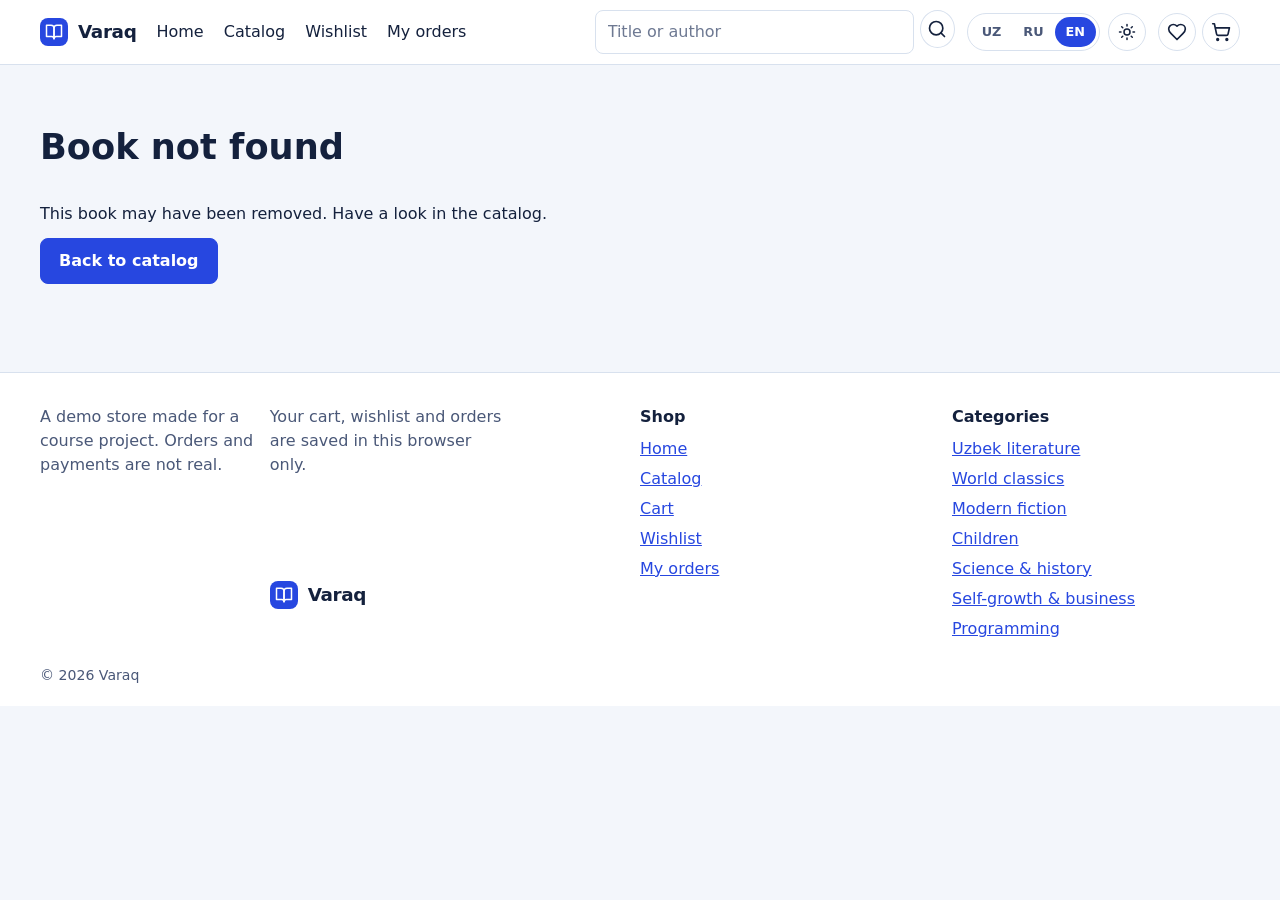
==== book.html @ 7ef41fe3 "Bookstore: 7 pages with catalog, cart, checkout, wishlist and orders (placeholder look)" ====
<!doctype html>
<html lang="en">
<head>
  <meta charset="utf-8">
  <meta name="viewport" content="width=device-width, initial-scale=1">
  <title>Varaq</title>
  <meta name="description" content="">
  <meta name="theme-color" content="#f3f6fb">
  <link rel="icon" href="favicon.svg" type="image/svg+xml">
  <!-- Apply the saved theme before the page is drawn, so it never flashes. -->
  <script>
    window.APP_NS = "bookstore";
    try {
      var savedTheme = localStorage.getItem("bookstore:theme");
      document.documentElement.setAttribute("data-theme", savedTheme || (matchMedia("(prefers-color-scheme: dark)").matches ? "dark" : "light"));
    } catch (e) {}
  </script>
  <link rel="stylesheet" href="css/base.css">
  <link rel="stylesheet" href="css/site.css">
  <script defer src="js/core.js"></script>
  <script defer src="js/lang.js"></script>
  <script defer src="js/books.js"></script>
  <script defer src="js/shop.js"></script>
  <script defer src="js/layout.js"></script>
  <script defer src="js/pages/book.js"></script>
</head>
<body data-page="book">
  <a class="skip-link" href="#main" data-i18n="skip">Skip to content</a>
  <header id="site-header" class="site-header"></header>

  <main id="main" tabindex="-1" class="container page">
    <div id="bookView"></div>
  </main>

  <footer id="site-footer" class="site-footer"></footer>
  <div id="toasts" class="toast-host"></div>
</body>
</html>
---- css/base.css ----
/* ==========================================================
   base.css — shared foundation (tokens, reset, controls,
   buttons, form fields, dialog, toast). Reused on every site.
   ========================================================== */

:root {
  --font-display: "Unbounded", "Onest", system-ui, sans-serif;
  --font-body: "Onest", system-ui, -apple-system, "Segoe UI", Roboto, sans-serif;

  --bg: #f3f6fb;
  --surface: #ffffff;
  --ink: #14213d;
  --ink-2: #4a5878;
  --line: #d8e1ee;
  --grid: #e3eaf4;
  --accent: #2747e0;
  --accent-ink: #ffffff;
  --accent-soft: #e6ebff;
  --hl: #ffe45c;
  --hl-ink: #14213d;
  --danger: #c42a41;
  --ok: #12805c;
  --warn: #9a5b00;

  --radius: 12px;
  --radius-sm: 8px;
  --shadow: 0 2px 0 var(--line);
  --ease: cubic-bezier(0.2, 0.7, 0.2, 1);
  color-scheme: light;
}

:root[data-theme="dark"] {
  --bg: #0c1226;
  --surface: #141c36;
  --ink: #e8eeff;
  --ink-2: #9aa8cc;
  --line: #27345c;
  --grid: #162040;
  --accent: #7c9bff;
  --accent-ink: #0c1226;
  --accent-soft: #1d2a55;
  --hl: #ffe45c;
  --hl-ink: #14213d;
  --danger: #ff8091;
  --ok: #4ade9f;
  --warn: #ffc266;
  color-scheme: dark;
}

*,
*::before,
*::after { box-sizing: border-box; }

html { -webkit-text-size-adjust: 100%; }

body {
  margin: 0;
  min-height: 100vh;
  font-family: var(--font-body);
  font-size: 1rem;
  line-height: 1.5;
  color: var(--ink);
  background-color: var(--bg);
  /* notebook grid */
  background-image:
    linear-gradient(var(--grid) 1px, transparent 1px),
    linear-gradient(90deg, var(--grid) 1px, transparent 1px);
  background-size: 28px 28px;
  transition: background-color 0.25s var(--ease), color 0.25s var(--ease);
}

h1, h2, h3, p { margin: 0; }
button, input, select, textarea { font: inherit; color: inherit; }
button { cursor: pointer; }
ul { margin: 0; padding: 0; list-style: none; }

:focus-visible {
  outline: 3px solid var(--accent);
  outline-offset: 2px;
  border-radius: 6px;
}

.visually-hidden {
  position: absolute !important;
  width: 1px; height: 1px;
  margin: -1px; padding: 0;
  overflow: hidden;
  clip: rect(0 0 0 0);
  white-space: nowrap;
  border: 0;
}

.container {
  width: min(100% - 40px, 760px);
  margin-inline: auto;
}

/* ---------- top bar: brand + language + theme ---------- */
.topbar {
  display: flex;
  align-items: center;
  justify-content: space-between;
  gap: 12px;
  padding-block: 18px;
}

.brand {
  font-family: var(--font-display);
  font-weight: 700;
  font-size: 1.15rem;
  letter-spacing: -0.02em;
  display: inline-flex;
  align-items: center;
  gap: 10px;
}

.brand-mark {
  width: 28px; height: 28px;
  display: grid; place-items: center;
  background: var(--accent);
  color: var(--accent-ink);
  border-radius: 8px;
}

.controls { display: flex; align-items: center; gap: 10px; }

.seg {
  display: inline-flex;
  padding: 3px;
  background: var(--surface);
  border: 1.5px solid var(--line);
  border-radius: 999px;
}

.seg button {
  border: 0;
  background: transparent;
  padding: 5px 11px;
  border-radius: 999px;
  font-size: 0.8rem;
  font-weight: 600;
  color: var(--ink-2);
  transition: background-color 0.2s var(--ease), color 0.2s var(--ease);
}

.seg button:hover { color: var(--ink); }

.seg button[aria-pressed="true"] {
  background: var(--accent);
  color: var(--accent-ink);
}

.icon-btn {
  width: 38px; height: 38px;
  display: grid; place-items: center;
  background: var(--surface);
  border: 1.5px solid var(--line);
  border-radius: 50%;
  color: var(--ink);
  transition: border-color 0.2s var(--ease), transform 0.2s var(--ease);
}
.icon-btn:hover { border-color: var(--accent); }
.icon-btn:active { transform: scale(0.94); }

/* theme icon swaps with the active theme */
.icon-btn .i-moon { display: none; }
:root[data-theme="dark"] .icon-btn .i-sun { display: none; }
:root[data-theme="dark"] .icon-btn .i-moon { display: block; }

/* ---------- buttons ---------- */
.btn {
  display: inline-flex;
  align-items: center;
  justify-content: center;
  gap: 8px;
  padding: 10px 18px;
  min-height: 44px;
  border: 1.5px solid var(--accent);
  background: var(--accent);
  color: var(--accent-ink);
  font-weight: 600;
  border-radius: var(--radius-sm);
  transition: transform 0.15s var(--ease), filter 0.2s var(--ease);
}
.btn:hover { filter: brightness(1.08); }
.btn:active { transform: translateY(1px); }

.btn-ghost {
  background: transparent;
  color: var(--ink);
  border-color: var(--line);
}
.btn-ghost:hover { border-color: var(--accent); filter: none; }

.btn-danger-ghost {
  background: transparent;
  color: var(--danger);
  border-color: var(--line);
}
.btn-danger-ghost:hover { border-color: var(--danger); filter: none; }

/* ---------- form fields ---------- */
.field { display: grid; gap: 6px; min-width: 0; }
.field > span, .field > label {
  font-size: 0.85rem;
  font-weight: 600;
  color: var(--ink-2);
}

.input, .select {
  width: 100%;
  min-height: 44px;
  padding: 9px 12px;
  background: var(--surface);
  color: var(--ink);
  border: 1.5px solid var(--line);
  border-radius: var(--radius-sm);
  transition: border-color 0.2s var(--ease), box-shadow 0.2s var(--ease);
}
.input::placeholder { color: var(--ink-2); opacity: 0.8; }
.input:hover, .select:hover { border-color: var(--ink-2); }
.input:focus-visible, .select:focus-visible {
  outline: none;
  border-color: var(--accent);
  box-shadow: 0 0 0 3px var(--accent-soft);
}
.input[aria-invalid="true"] { border-color: var(--danger); }

.field-error {
  min-height: 1.2em;
  font-size: 0.85rem;
  color: var(--danger);
  font-weight: 500;
}

/* ---------- dialog ---------- */
dialog {
  width: min(92vw, 480px);
  padding: 22px;
  color: var(--ink);
  background: var(--surface);
  border: 1.5px solid var(--line);
  border-radius: 16px;
  box-shadow: 0 24px 60px rgba(8, 14, 40, 0.35);
}
dialog::backdrop { background: rgba(8, 14, 40, 0.55); }
dialog[open] { animation: pop 0.22s var(--ease); }
@keyframes pop {
  from { opacity: 0; transform: translateY(8px) scale(0.98); }
  to { opacity: 1; transform: none; }
}

/* ---------- toast ---------- */
.toast-host {
  position: fixed;
  inset: auto 0 20px 0;
  display: grid;
  justify-items: center;
  gap: 8px;
  padding-inline: 16px;
  pointer-events: none;
  z-index: 50;
}
.toast {
  display: inline-flex;
  align-items: center;
  gap: 14px;
  padding: 10px 12px 10px 16px;
  background: var(--ink);
  color: var(--bg);
  border-radius: 10px;
  font-size: 0.92rem;
  pointer-events: auto;
  box-shadow: 0 10px 30px rgba(8, 14, 40, 0.3);
  animation: pop 0.22s var(--ease);
}
.toast button {
  background: transparent;
  border: 0;
  padding: 4px 8px;
  font-weight: 700;
  color: var(--hl);
  border-radius: 6px;
}

@media (prefers-reduced-motion: reduce) {
  *, *::before, *::after {
    animation-duration: 0.001ms !important;
    transition-duration: 0.001ms !important;
  }
}
---- css/site.css ----
/* ==========================================================
   site.css — PLACEHOLDER LAYOUT for the bookstore.
   Only structure (grids, spacing, responsive behaviour) so every page is
   usable and testable. Colours, fonts and the real look come from the
   design brief later; base.css tokens are placeholders too.
   ========================================================== */

body { background-image: none; }

.container { width: min(100% - 32px, 1200px); }
.page { padding-block: 24px 56px; }
.page h1 { font-size: clamp(1.6rem, 4vw, 2.2rem); margin-bottom: 16px; }
.hint { font-size: 0.88rem; color: var(--ink-2); }
a { color: var(--accent); }
.btn { text-decoration: none; }
.btn:disabled { opacity: 0.5; cursor: not-allowed; filter: none; }
.btn-block { width: 100%; }
.btn-small { min-height: 36px; padding: 6px 12px; font-size: 0.9rem; }
.btn-danger { background: var(--danger); border-color: var(--danger); color: #fff; }
.icon-btn:disabled { opacity: 0.45; cursor: not-allowed; }
fieldset { border: 0; margin: 0; padding: 0; min-width: 0; }
legend { font-weight: 700; padding: 0; margin-bottom: 8px; }

.skip-link {
  position: absolute; left: 12px; top: -60px; z-index: 100;
  padding: 10px 14px; background: var(--accent); color: var(--accent-ink); border-radius: 8px;
}
.skip-link:focus { top: 12px; }

/* ---------- header ---------- */
.site-header { border-bottom: 1px solid var(--line); background: var(--surface); position: sticky; top: 0; z-index: 20; }
/* Small phones: brand + cart/menu, then search; menu opens nav + language/theme.
   From 480px: language/theme move up into the first row.
   From 960px: everything in one row, no menu button. */
.header-bar {
  display: grid; grid-template-columns: auto 1fr; grid-template-areas: "brand tools" "search search" "nav nav" "prefs prefs";
  align-items: center; gap: 10px 12px; padding-block: 10px;
}
.brand { grid-area: brand; text-decoration: none; color: var(--ink); }
.header-search { grid-area: search; display: flex; gap: 6px; }
.header-search .input { min-height: 40px; }
.header-tools { grid-area: tools; display: flex; justify-content: flex-end; align-items: center; gap: 6px; }
.header-prefs { grid-area: prefs; display: none; align-items: center; gap: 8px; }
.menu-open .header-prefs { display: flex; }
@media (min-width: 480px) {
  .header-bar { grid-template-columns: auto 1fr auto; grid-template-areas: "brand prefs tools" "search search search" "nav nav nav"; }
  .header-prefs, .menu-open .header-prefs { display: flex; justify-content: flex-end; }
}
.badge-link { position: relative; text-decoration: none; }
.badge {
  position: absolute; top: -4px; right: -4px; min-width: 18px; height: 18px; padding: 0 5px;
  border-radius: 9px; background: var(--accent); color: var(--accent-ink); font-size: 0.7rem; font-weight: 700;
  display: grid; place-items: center;
}
.badge:empty { display: none; }
.badge-link[aria-current="page"] { border-color: var(--accent); }

#themeToggle .icon-moon { display: none; }
:root[data-theme="dark"] #themeToggle .icon-sun { display: none; }
:root[data-theme="dark"] #themeToggle .icon-moon { display: block; }
.menu-btn .icon-x { display: none; }
.menu-open .menu-btn .icon-menu { display: none; }
.menu-open .menu-btn .icon-x { display: block; }
.site-nav { display: none; grid-area: nav; }
.menu-open .site-nav { display: block; }
.site-nav ul { display: grid; gap: 2px; }
.site-nav a { display: block; padding: 10px 8px; text-decoration: none; color: var(--ink); border-radius: 8px; }
.site-nav a[aria-current="page"] { font-weight: 700; background: var(--accent-soft); }

@media (min-width: 960px) {
  .header-bar { grid-template-columns: auto auto 1fr auto auto; grid-template-areas: "brand nav search prefs tools"; }
  .site-nav { display: block; }
  .site-nav ul { display: flex; gap: 4px; }
  .menu-btn { display: none; }
  .header-search { max-width: 360px; justify-self: end; width: 100%; }
}

/* ---------- footer ---------- */
.site-footer { border-top: 1px solid var(--line); background: var(--surface); padding-block: 32px 20px; }
.footer-grid { display: grid; gap: 24px; }
.footer-grid h2 { font-size: 1rem; margin-bottom: 8px; }
.footer-grid ul { display: grid; gap: 6px; }
.footer-about { display: grid; gap: 8px; color: var(--ink-2); max-width: 46ch; }
.footer-copy { margin-top: 24px; color: var(--ink-2); font-size: 0.88rem; }
@media (min-width: 720px) { .footer-grid { grid-template-columns: 2fr 1fr 1fr; } }

/* ---------- covers and cards ---------- */
.cover {
  aspect-ratio: 2 / 3; display: flex; flex-direction: column; justify-content: space-between;
  padding: 12% 10%; background: var(--c1); color: var(--c2); border-radius: 6px; overflow: hidden;
  font-weight: 700; line-height: 1.15;
}
.cover-title { font-size: 1.05rem; overflow-wrap: anywhere; }
.cover-author { font-size: 0.75rem; font-weight: 500; opacity: 0.85; }
.cover-sm { width: 64px; padding: 8px; border-radius: 4px; }
.cover-sm .cover-title { font-size: 0.55rem; }
.cover-sm .cover-author { display: none; }
.cover-lg .cover-title { font-size: clamp(1.3rem, 4vw, 1.9rem); }
.cover-lg .cover-author { font-size: 0.95rem; }

.book-grid { display: grid; grid-template-columns: repeat(auto-fill, minmax(160px, 1fr)); gap: 20px 16px; }
.book-row { grid-template-columns: repeat(2, minmax(0, 1fr)); }
@media (min-width: 720px) { .book-row { grid-template-columns: repeat(4, minmax(0, 1fr)); } }
.card { display: flex; flex-direction: column; gap: 10px; height: 100%; }
.card-cover, .line-cover { display: block; text-decoration: none; }
.card-body { display: grid; gap: 4px; flex: 1; align-content: start; }
.card-title { font-size: 1rem; line-height: 1.3; }
.card-title a { color: var(--ink); text-decoration: none; }
.card-title a:hover { text-decoration: underline; }
.card-author { color: var(--ink-2); font-size: 0.9rem; }
.card-actions { display: flex; gap: 8px; }
.card-actions .btn-add { flex: 1; padding-inline: 10px; }
.btn-add.is-in-cart { background: transparent; color: var(--accent); }
.btn-wish.is-on .icon-heart { fill: currentColor; color: var(--danger); }

.rating { display: flex; align-items: center; gap: 4px; font-size: 0.88rem; }
.rating .icon-star { fill: var(--hl); color: var(--warn); }
.rating-count { color: var(--ink-2); }
.price { display: flex; flex-wrap: wrap; align-items: baseline; gap: 8px; }
.price-now { font-weight: 700; font-size: 1.05rem; }
.price-old { color: var(--ink-2); font-size: 0.9rem; }
.tags { display: flex; flex-wrap: wrap; gap: 4px; }
.tag { font-size: 0.72rem; font-weight: 700; padding: 2px 8px; border-radius: 999px; border: 1px solid var(--line); }
.tag-sale { background: var(--danger); color: #fff; border-color: transparent; }

/* ---------- home ---------- */
.hero { padding-block: 48px 32px; border-bottom: 1px solid var(--line); }
.hero-inner { display: grid; gap: 16px; justify-items: start; }
.hero h1 { font-size: clamp(2rem, 7vw, 3.4rem); line-height: 1.05; }
.hero-text { font-size: 1.1rem; color: var(--ink-2); max-width: 60ch; }
.hero-actions { display: flex; flex-wrap: wrap; gap: 10px; }
.perks { padding-block: 20px; }
.perk-list { display: grid; gap: 12px; }
.perk-list li { display: flex; gap: 10px; align-items: center; }
@media (min-width: 720px) { .perk-list { grid-template-columns: repeat(3, 1fr); } }
.section { padding-block: 28px; }
.section h2 { font-size: 1.4rem; margin-bottom: 14px; }
.section-head { display: flex; justify-content: space-between; align-items: baseline; gap: 12px; }
.cat-grid { display: grid; grid-template-columns: repeat(auto-fill, minmax(150px, 1fr)); gap: 10px; }
.cat-tile {
  display: grid; gap: 4px; padding: 16px; min-height: 92px; align-content: end;
  border: 1.5px solid var(--line); border-radius: var(--radius); text-decoration: none; color: var(--ink); background: var(--surface);
}
.cat-tile:hover { border-color: var(--accent); }
.cat-name { font-weight: 700; }
.cat-count { font-size: 0.85rem; color: var(--ink-2); }
.promo { border: 1.5px dashed var(--line); border-radius: var(--radius); padding: 24px; margin-block: 16px; }

/* ---------- catalog ---------- */
.catalog { display: grid; gap: 16px; }
.filters { display: none; }
.filters-open .filters { display: block; }
.filters-title { font-size: 1.1rem; margin-bottom: 12px; }
.filter-form { display: grid; gap: 20px; }
.check-list { display: grid; gap: 6px; }
.check { display: flex; align-items: center; gap: 8px; min-height: 32px; cursor: pointer; }
.check input { width: 18px; height: 18px; accent-color: var(--accent); margin: 0; flex: none; }
.check-count { margin-left: auto; color: var(--ink-2); font-size: 0.85rem; }
.price-range { display: grid; grid-template-columns: 1fr 1fr; gap: 10px; }
.count-pill:not(:empty) { min-width: 22px; padding: 0 6px; border-radius: 11px; background: var(--accent); color: var(--accent-ink); font-size: 0.78rem; }
.results-bar { display: flex; flex-wrap: wrap; justify-content: space-between; align-items: end; gap: 12px; margin-bottom: 16px; }
.results-count { font-weight: 600; }
.sort-field { min-width: 200px; }
.pager { display: flex; flex-wrap: wrap; justify-content: center; gap: 6px; margin-top: 28px; }
.pager-num[aria-current="page"] { background: var(--accent); color: var(--accent-ink); border-color: var(--accent); }
.empty { display: grid; gap: 12px; justify-items: start; padding: 32px 0; }
@media (min-width: 900px) {
  .catalog { grid-template-columns: 250px 1fr; align-items: start; gap: 32px; }
  .filters-toggle { display: none; }
  .filters { display: block; position: sticky; top: 90px; }
}

/* ---------- book page ---------- */
.crumbs ol { display: flex; flex-wrap: wrap; gap: 6px; list-style: none; padding: 0; margin: 0 0 20px; font-size: 0.9rem; }
.crumbs li + li::before { content: "/"; margin-right: 6px; color: var(--ink-2); }
.crumbs [aria-current] { color: var(--ink-2); }
.book-layout { display: grid; gap: 24px; }
.book-cover { max-width: min(240px, 70%); }
.book-info { display: grid; gap: 10px; align-content: start; }
.book-title { font-size: clamp(1.6rem, 5vw, 2.4rem); line-height: 1.1; margin: 0; }
.book-author { font-size: 1.1rem; color: var(--ink-2); }
.book-info .price-now { font-size: 1.5rem; }
.save { color: var(--ok); font-weight: 600; }
.stock { font-weight: 600; }
.stock.is-low { color: var(--warn); }
.stock.is-out { color: var(--danger); }
.stock.is-ok { color: var(--ok); }
.buy-box { display: flex; flex-wrap: wrap; align-items: end; gap: 12px; margin-top: 6px; }
.stepper { display: flex; align-items: center; gap: 6px; }
.qty-input { width: 64px; text-align: center; }
.in-cart-note:empty { display: none; }
.book-perks { display: grid; gap: 8px; margin-top: 8px; color: var(--ink-2); }
.book-perks li { display: flex; gap: 8px; align-items: center; }
.book-more { display: grid; gap: 24px; margin-top: 32px; }
.book-more h2 { font-size: 1.25rem; margin-bottom: 10px; }
.book-about p { max-width: 65ch; font-size: 1.05rem; }
.book-details dl, .order-facts { display: grid; gap: 8px; margin: 0; }
.book-details dl > div, .order-facts > div { display: grid; grid-template-columns: minmax(0, 8rem) minmax(0, 1fr); gap: 12px; }
.book-details dt, .order-facts dt { color: var(--ink-2); }
.book-details dd, .order-facts dd { margin: 0; }
@media (min-width: 720px) {
  .book-layout { grid-template-columns: 300px 1fr; gap: 40px; }
  .book-cover { max-width: 300px; }
  .book-more { grid-template-columns: 2fr 1fr; }
}

/* ---------- cart and checkout ---------- */
.notice { padding: 12px 14px; border: 1.5px solid var(--warn); border-radius: var(--radius-sm); margin-bottom: 16px; }
.notice-ok { border-color: var(--ok); }
.cart-layout, .checkout-layout { display: grid; grid-template-columns: minmax(0, 1fr); gap: 28px; }
.promo-row .input { min-width: 0; }
.items-title { font-size: 1.1rem; margin-bottom: 12px; }
.cart-lines { display: grid; gap: 0; border-top: 1px solid var(--line); }
.cart-line {
  display: grid; grid-template-columns: 64px 1fr auto; grid-template-areas: "cover info remove" "cover stepper total";
  gap: 8px 14px; padding-block: 16px; border-bottom: 1px solid var(--line); align-items: center;
}
.line-cover { grid-area: cover; align-self: start; }
.line-info { grid-area: info; display: grid; gap: 2px; }
.line-title { font-size: 1rem; }
.line-title a { color: var(--ink); text-decoration: none; }
.line-author, .line-each { font-size: 0.88rem; color: var(--ink-2); }
.cart-line .stepper { grid-area: stepper; }
.line-total { grid-area: total; font-weight: 700; text-align: right; }
.line-remove { grid-area: remove; justify-self: end; }
/* Narrow phones: the stepper goes under the cover so the total fits. */
@media (max-width: 560px) {
  .cart-line { grid-template-areas: "cover info remove" "stepper stepper total"; }
}
.back-link { display: inline-block; margin-top: 16px; }
.summary { display: grid; gap: 14px; align-content: start; padding: 20px; border: 1.5px solid var(--line); border-radius: var(--radius); background: var(--surface); }
.summary h2 { font-size: 1.2rem; }
.free-bar progress { width: 100%; height: 8px; accent-color: var(--accent); }
.free-yes { display: flex; gap: 6px; align-items: center; color: var(--ok); font-weight: 600; }
.promo-form { display: grid; gap: 6px; }
.promo-form label { font-weight: 600; font-size: 0.9rem; }
.promo-row { display: flex; gap: 8px; }
.field-msg.is-error { color: var(--danger); }
.field-msg.is-ok { color: var(--ok); }
.applied-promo:empty { display: none; }
.applied-inner { display: grid; gap: 6px; justify-items: start; }
.warn { color: var(--warn); }
.totals { display: grid; gap: 8px; margin: 0; }
.totals > div { display: flex; justify-content: space-between; gap: 12px; }
.totals dd { margin: 0; font-weight: 600; }
.totals .is-total { padding-top: 10px; border-top: 1px solid var(--line); font-size: 1.15rem; font-weight: 700; }
.mini-lines { display: grid; gap: 8px; }
.mini-lines li { display: grid; grid-template-columns: minmax(0, 1fr) auto auto; gap: 10px; font-size: 0.92rem; }
.book-details dd, .order-facts dd, .mini-title { overflow-wrap: anywhere; }
.mini-qty { color: var(--ink-2); }
.mini-total { text-align: right; min-width: 7ch; }
@media (min-width: 900px) {
  .cart-layout, .checkout-layout { grid-template-columns: minmax(0, 1fr) 360px; align-items: start; gap: 40px; }
  .summary { position: sticky; top: 90px; }
}

.co-form { display: grid; gap: 28px; }
.co-section { display: grid; gap: 14px; }
.co-section > legend { font-size: 1.2rem; }
.radio-group { display: grid; gap: 8px; }
.radio-card {
  display: grid; grid-template-columns: auto 1fr auto; gap: 12px; align-items: center;
  padding: 12px 14px; border: 1.5px solid var(--line); border-radius: var(--radius-sm); cursor: pointer;
}
.radio-card:has(input:checked) { border-color: var(--accent); background: var(--accent-soft); }
.radio-card:has(input:disabled) { opacity: 0.55; cursor: not-allowed; }
.radio-card input { width: 18px; height: 18px; accent-color: var(--accent); margin: 0; }
.rc-main { display: grid; gap: 2px; }
.rc-name { font-weight: 600; }
.rc-price { font-weight: 700; white-space: nowrap; }
textarea.input { resize: vertical; }
.error-summary { padding: 14px 16px; border: 2px solid var(--danger); border-radius: var(--radius-sm); }
.error-summary p { font-weight: 700; margin-bottom: 6px; }
.error-summary ul { list-style: disc; padding-left: 20px; display: grid; gap: 4px; }
.done { display: grid; gap: 14px; justify-items: start; padding-block: 24px; }
.done h2 { font-size: 1.6rem; }

/* ---------- wishlist and orders ---------- */
.page-head { display: flex; flex-wrap: wrap; align-items: baseline; gap: 4px 16px; }
.page-sub { color: var(--ink-2); }
.page-actions { margin-bottom: 20px; }
.orders { display: grid; grid-template-columns: minmax(0, 1fr); gap: 16px; margin-bottom: 20px; }
.order { display: grid; gap: 14px; padding: 18px; border: 1.5px solid var(--line); border-radius: var(--radius); background: var(--surface); }
.order.is-new { border-color: var(--ok); }
.order-head { display: flex; flex-wrap: wrap; align-items: baseline; gap: 4px 14px; }
.order-head h2 { font-size: 1.15rem; }
.order-date { color: var(--ink-2); font-size: 0.9rem; }
.status { margin-left: auto; font-weight: 700; font-size: 0.85rem; padding: 2px 10px; border-radius: 999px; border: 1.5px solid currentColor; }
.status-processing { color: var(--warn); }
.status-shipping { color: var(--accent); }
.status-delivered { color: var(--ok); }
.status-cancelled { color: var(--ink-2); }
.order-actions { display: flex; flex-wrap: wrap; gap: 8px; }
.dialog-actions { display: flex; justify-content: flex-end; gap: 8px; margin-top: 18px; }
dialog h2 { font-size: 1.2rem; margin-bottom: 8px; }

/* Hidden must win over display rules above. */
[hidden] { display: none !important; }
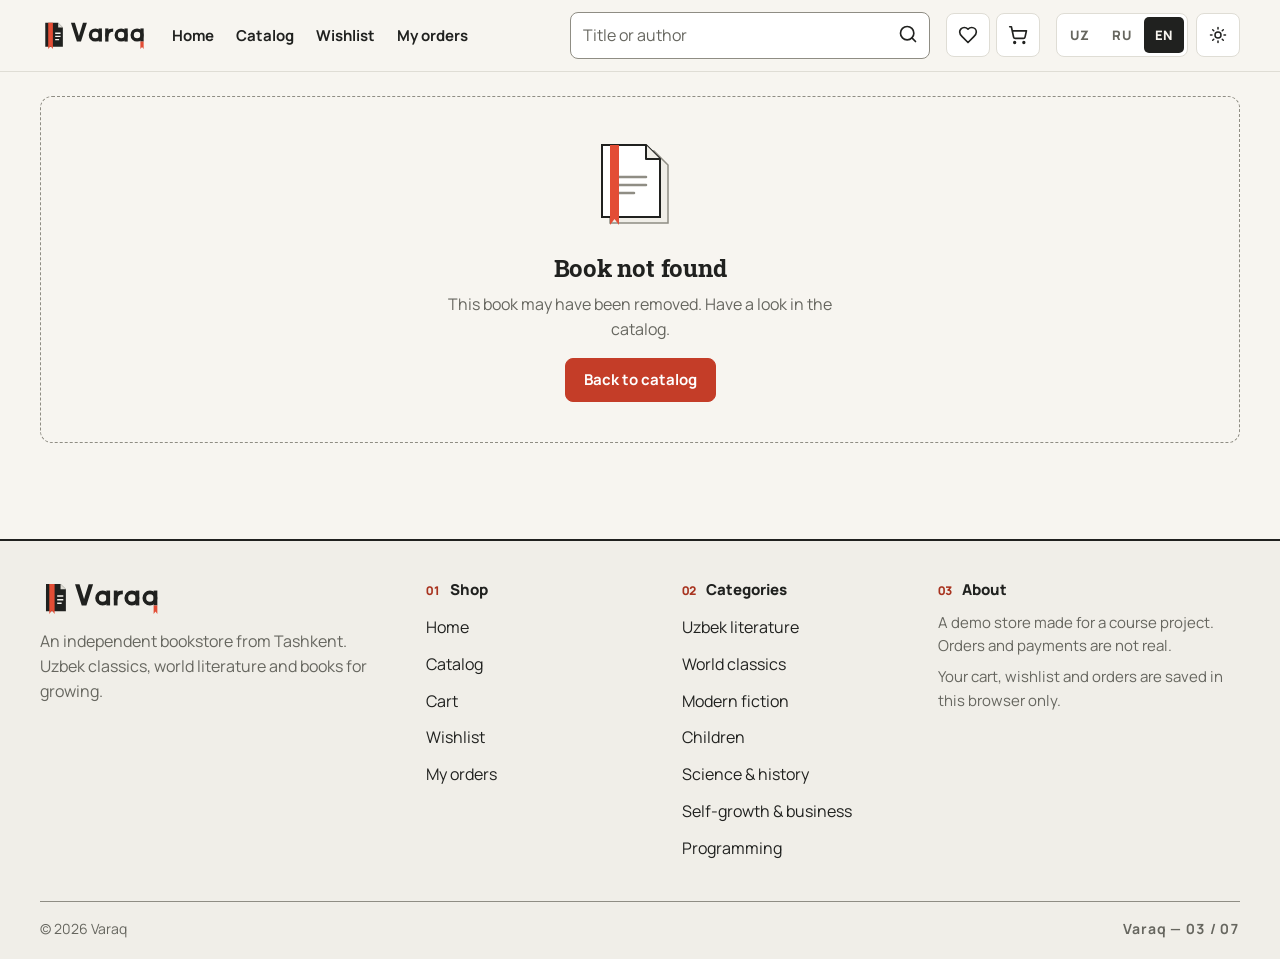
==== commit 44006e27: "Varaq redesign: brand logo, real covers, new palette and type, editorial layout on all 7 pages" ====
--- a/book.html
+++ b/book.html
@@ -5,8 +5,11 @@
   <meta name="viewport" content="width=device-width, initial-scale=1">
   <title>Varaq</title>
   <meta name="description" content="">
-  <meta name="theme-color" content="#f3f6fb">
-  <link rel="icon" href="favicon.svg" type="image/svg+xml">
+  <meta name="theme-color" content="#f7f5f0">
+  <link rel="icon" href="assets/brand/varaq-favicon.svg" type="image/svg+xml">
+  <link rel="preconnect" href="https://fonts.googleapis.com">
+  <link rel="preconnect" href="https://fonts.gstatic.com" crossorigin>
+  <link rel="stylesheet" href="https://fonts.googleapis.com/css2?family=Manrope:wght@400;500;600;700;800&family=Roboto+Slab:wght@500;600;700&display=swap">
   <!-- Apply the saved theme before the page is drawn, so it never flashes. -->
   <script>
     window.APP_NS = "bookstore";
--- a/css/base.css
+++ b/css/base.css
@@ -1,291 +1,260 @@
 /* ==========================================================
-   base.css — shared foundation (tokens, reset, controls,
-   buttons, form fields, dialog, toast). Reused on every site.
+   Varaq design system: tokens, reset, type, buttons, form
+   fields, dialog, toast. Layout and page parts are in site.css.
+
+   Colours follow the design brief. Values that failed WCAG AA
+   (4.5:1 for text, 3:1 for icons/borders of controls) were
+   adjusted; the brief's value is noted next to each change.
    ========================================================== */
 
+:root,
+:root[data-theme="light"] {
+  color-scheme: light;
+  --bg: #f7f5f0;
+  --surface: #ffffff;
+  --raised: #f0eee8;
+  --ink: #20211f;
+  --ink-2: #66665f;          /* brief #74746E (4.3:1 on paper, failed) */
+  --line: #dfddd5;           /* decorative rules and card borders */
+  --line-strong: #8f8d84;    /* borders of inputs and controls (3:1) */
+  --brand: #e34d35;          /* the vermilion itself: logo, shapes, large type */
+  --accent: #c43d28;         /* brief #E34D35: white text on it was 3.9:1 */
+  --accent-hover: #a8331f;   /* brief #C93D29 */
+  --accent-text: #a8331f;    /* vermilion for small text and links */
+  --on-accent: #ffffff;
+  --accent-soft: #f1ded6;
+  --highlight: #d9e4d5;
+  --danger: #b33636;         /* brief #C33E3E (4.4:1 on raised) */
+  --danger-soft: #f6e1df;
+  --ok: #2f6646;             /* brief #397452 (4.2:1 on sage) */
+  --warn: #8a581c;           /* brief #A76B27 (4.0:1) */
+  --rating: #a2730f;         /* brief #C18A24 (2.8:1 for the star icon) */
+  --sale: #c43d28;           /* brief #D94A36 (white text 4.2:1) */
+  --info: #46607c;           /* brief #536D8A (4.1:1 on blue) */
+  --sage: #d9e4d5;
+  --sand: #e8ddbf;
+  --blue: #d9e1eb;
+
+  --toast-bg: #20211f;
+  --toast-ink: #f3f0e9;
+  --toast-action: #ff8974;
+  --backdrop: rgba(32, 33, 31, 0.45);
+  --shadow-pop: 0 1px 2px rgba(32, 33, 31, 0.06), 0 12px 32px -8px rgba(32, 33, 31, 0.22);
+  --cover-shadow: drop-shadow(0 1px 1px rgba(32, 33, 31, 0.18)) drop-shadow(0 8px 12px rgba(32, 33, 31, 0.16));
+}
+
+:root[data-theme="dark"] {
+  color-scheme: dark;
+  --bg: #171918;
+  --surface: #222623;
+  --raised: #2b302c;
+  --ink: #f3f0e9;
+  --ink-2: #a5a79f;
+  --line: #3a403b;
+  --line-strong: #6f756f;
+  --brand: #ff7057;
+  --accent: #ff7057;
+  --accent-hover: #ff8974;
+  --accent-text: #ff7057;
+  --on-accent: #241a17;
+  --accent-soft: #422b27;    /* brief #49302C (accent text on it was 4.4:1) */
+  --highlight: #35483c;
+  --danger: #f07878;
+  --danger-soft: #3d2526;
+  --ok: #83be91;
+  --warn: #e2b56d;
+  --rating: #e4b956;
+  --sale: #ff7057;
+  --info: #91a9c6;
+  --sage: #35483c;
+  --sand: #4a4030;
+  --blue: #303c4a;
+
+  --toast-bg: #f3f0e9;
+  --toast-ink: #20211f;
+  --toast-action: #a8331f;
+  --backdrop: rgba(0, 0, 0, 0.6);
+  --shadow-pop: 0 1px 2px rgba(0, 0, 0, 0.3), 0 14px 36px -8px rgba(0, 0, 0, 0.6);
+  --cover-shadow: drop-shadow(0 1px 1px rgba(0, 0, 0, 0.5)) drop-shadow(0 10px 14px rgba(0, 0, 0, 0.45));
+}
+
 :root {
-  --font-display: "Unbounded", "Onest", system-ui, sans-serif;
-  --font-body: "Onest", system-ui, -apple-system, "Segoe UI", Roboto, sans-serif;
-
-  --bg: #f3f6fb;
-  --surface: #ffffff;
-  --ink: #14213d;
-  --ink-2: #4a5878;
-  --line: #d8e1ee;
-  --grid: #e3eaf4;
-  --accent: #2747e0;
-  --accent-ink: #ffffff;
-  --accent-soft: #e6ebff;
-  --hl: #ffe45c;
-  --hl-ink: #14213d;
-  --danger: #c42a41;
-  --ok: #12805c;
-  --warn: #9a5b00;
-
-  --radius: 12px;
-  --radius-sm: 8px;
-  --shadow: 0 2px 0 var(--line);
+  --font-display: "Roboto Slab", Georgia, serif;
+  --font-body: "Manrope", system-ui, -apple-system, "Segoe UI", Roboto, sans-serif;
+  --r-panel: 12px;
+  --r-card: 8px;
+  --r-ctl: 8px;
+  --r-dialog: 14px;
+  --r-tag: 4px;
+  --gutter: 16px;
   --ease: cubic-bezier(0.2, 0.7, 0.2, 1);
-  color-scheme: light;
-}
-
-:root[data-theme="dark"] {
-  --bg: #0c1226;
-  --surface: #141c36;
-  --ink: #e8eeff;
-  --ink-2: #9aa8cc;
-  --line: #27345c;
-  --grid: #162040;
-  --accent: #7c9bff;
-  --accent-ink: #0c1226;
-  --accent-soft: #1d2a55;
-  --hl: #ffe45c;
-  --hl-ink: #14213d;
-  --danger: #ff8091;
-  --ok: #4ade9f;
-  --warn: #ffc266;
-  color-scheme: dark;
-}
-
-*,
-*::before,
-*::after { box-sizing: border-box; }
-
-html { -webkit-text-size-adjust: 100%; }
-
+  --header-h: 64px;
+}
+@media (min-width: 600px) { :root { --gutter: 24px; } }
+@media (min-width: 1024px) { :root { --gutter: 40px; } }
+
+/* ---------- reset ---------- */
+*, *::before, *::after { box-sizing: border-box; }
+html { -webkit-text-size-adjust: 100%; scroll-padding-top: 140px; }
 body {
   margin: 0;
   min-height: 100vh;
   font-family: var(--font-body);
   font-size: 1rem;
-  line-height: 1.5;
+  line-height: 1.55;
   color: var(--ink);
-  background-color: var(--bg);
-  /* notebook grid */
-  background-image:
-    linear-gradient(var(--grid) 1px, transparent 1px),
-    linear-gradient(90deg, var(--grid) 1px, transparent 1px);
-  background-size: 28px 28px;
-  transition: background-color 0.25s var(--ease), color 0.25s var(--ease);
-}
-
-h1, h2, h3, p { margin: 0; }
+  background: var(--bg);
+  -webkit-font-smoothing: antialiased;
+}
+h1, h2, h3, p, dl, dd, figure { margin: 0; }
+h1, h2, h3 { line-height: 1.2; overflow-wrap: break-word; }
 button, input, select, textarea { font: inherit; color: inherit; }
 button { cursor: pointer; }
-ul { margin: 0; padding: 0; list-style: none; }
-
-:focus-visible {
-  outline: 3px solid var(--accent);
-  outline-offset: 2px;
-  border-radius: 6px;
-}
+ul, ol { margin: 0; padding: 0; list-style: none; }
+img { display: block; max-width: 100%; }
+a { color: var(--accent-text); text-underline-offset: 3px; }
+a:hover { color: var(--accent-hover); }
+fieldset { border: 0; margin: 0; padding: 0; min-width: 0; }
+legend { padding: 0; }
+[hidden] { display: none !important; }
+
+:focus-visible { outline: 3px solid var(--accent); outline-offset: 2px; border-radius: 4px; }
 
 .visually-hidden {
-  position: absolute !important;
-  width: 1px; height: 1px;
-  margin: -1px; padding: 0;
-  overflow: hidden;
-  clip: rect(0 0 0 0);
-  white-space: nowrap;
-  border: 0;
-}
-
-.container {
-  width: min(100% - 40px, 760px);
-  margin-inline: auto;
-}
-
-/* ---------- top bar: brand + language + theme ---------- */
-.topbar {
-  display: flex;
-  align-items: center;
-  justify-content: space-between;
-  gap: 12px;
-  padding-block: 18px;
-}
-
-.brand {
-  font-family: var(--font-display);
-  font-weight: 700;
-  font-size: 1.15rem;
-  letter-spacing: -0.02em;
-  display: inline-flex;
-  align-items: center;
-  gap: 10px;
-}
-
-.brand-mark {
-  width: 28px; height: 28px;
-  display: grid; place-items: center;
-  background: var(--accent);
-  color: var(--accent-ink);
-  border-radius: 8px;
-}
-
-.controls { display: flex; align-items: center; gap: 10px; }
-
-.seg {
-  display: inline-flex;
-  padding: 3px;
-  background: var(--surface);
-  border: 1.5px solid var(--line);
-  border-radius: 999px;
-}
-
-.seg button {
-  border: 0;
-  background: transparent;
-  padding: 5px 11px;
-  border-radius: 999px;
-  font-size: 0.8rem;
-  font-weight: 600;
-  color: var(--ink-2);
-  transition: background-color 0.2s var(--ease), color 0.2s var(--ease);
-}
-
-.seg button:hover { color: var(--ink); }
-
-.seg button[aria-pressed="true"] {
-  background: var(--accent);
-  color: var(--accent-ink);
-}
-
-.icon-btn {
-  width: 38px; height: 38px;
-  display: grid; place-items: center;
-  background: var(--surface);
-  border: 1.5px solid var(--line);
-  border-radius: 50%;
-  color: var(--ink);
-  transition: border-color 0.2s var(--ease), transform 0.2s var(--ease);
-}
-.icon-btn:hover { border-color: var(--accent); }
-.icon-btn:active { transform: scale(0.94); }
-
-/* theme icon swaps with the active theme */
-.icon-btn .i-moon { display: none; }
-:root[data-theme="dark"] .icon-btn .i-sun { display: none; }
-:root[data-theme="dark"] .icon-btn .i-moon { display: block; }
+  position: absolute !important; width: 1px; height: 1px; margin: -1px; padding: 0;
+  overflow: hidden; clip: rect(0 0 0 0); white-space: nowrap; border: 0;
+}
+.num, .price, .badge, .count-pill, .check-count, .qty-input, .tabular { font-variant-numeric: tabular-nums; }
+
+/* ---------- type ---------- */
+.display { font-family: var(--font-display); font-weight: 700; letter-spacing: -0.01em; }
+.eyebrow {
+  font-size: 0.75rem; font-weight: 800; letter-spacing: 0.14em; text-transform: uppercase; color: var(--accent-text);
+}
+/* "02 / 07": the page number, Varaq's signature detail (varaq = a page) */
+.folio {
+  display: inline-flex; align-items: center; gap: 8px;
+  font-size: 0.75rem; font-weight: 700; letter-spacing: 0.08em; color: var(--ink-2);
+  font-variant-numeric: tabular-nums;
+}
+.folio::before { content: ""; width: 18px; height: 2px; background: var(--brand); }
+.hint { font-size: 0.875rem; color: var(--ink-2); }
 
 /* ---------- buttons ---------- */
 .btn {
-  display: inline-flex;
-  align-items: center;
-  justify-content: center;
-  gap: 8px;
-  padding: 10px 18px;
-  min-height: 44px;
-  border: 1.5px solid var(--accent);
-  background: var(--accent);
-  color: var(--accent-ink);
-  font-weight: 600;
-  border-radius: var(--radius-sm);
-  transition: transform 0.15s var(--ease), filter 0.2s var(--ease);
-}
-.btn:hover { filter: brightness(1.08); }
+  display: inline-flex; align-items: center; justify-content: center; gap: 8px;
+  min-height: 44px; padding: 10px 18px;
+  border: 1.5px solid var(--accent); border-radius: var(--r-ctl);
+  background: var(--accent); color: var(--on-accent);
+  font-weight: 700; font-size: 0.9375rem; line-height: 1.2; text-decoration: none; text-align: center;
+  transition: background-color 0.18s var(--ease), border-color 0.18s var(--ease), color 0.18s var(--ease), transform 0.12s var(--ease);
+}
+.btn:hover { background: var(--accent-hover); border-color: var(--accent-hover); color: var(--on-accent); }
 .btn:active { transform: translateY(1px); }
-
-.btn-ghost {
-  background: transparent;
-  color: var(--ink);
-  border-color: var(--line);
-}
-.btn-ghost:hover { border-color: var(--accent); filter: none; }
-
-.btn-danger-ghost {
-  background: transparent;
-  color: var(--danger);
-  border-color: var(--line);
-}
-.btn-danger-ghost:hover { border-color: var(--danger); filter: none; }
+.btn-ghost { background: var(--surface); color: var(--ink); border-color: var(--line-strong); }
+.btn-ghost:hover { background: var(--surface); color: var(--ink); border-color: var(--ink); }
+.btn-danger { background: var(--danger); border-color: var(--danger); color: var(--surface); }
+.btn-danger:hover { background: var(--danger); border-color: var(--danger); filter: brightness(0.92); color: var(--surface); }
+.btn-danger-ghost { background: var(--danger-soft); color: var(--danger); border-color: transparent; }
+.btn-danger-ghost:hover { background: var(--danger-soft); color: var(--danger); border-color: var(--danger); }
+.btn:disabled, .btn[aria-disabled="true"] {
+  background: var(--raised); border-color: var(--line); color: var(--ink-2); cursor: not-allowed; transform: none;
+}
+.btn-block { width: 100%; }
+.btn-small { min-height: 36px; padding: 6px 12px; font-size: 0.875rem; }
+
+.icon-btn {
+  position: relative; width: 44px; height: 44px; flex: none;
+  display: inline-grid; place-items: center;
+  border: 1.5px solid var(--line); border-radius: var(--r-ctl);
+  background: var(--surface); color: var(--ink); text-decoration: none;
+  transition: border-color 0.18s var(--ease), background-color 0.18s var(--ease), color 0.18s var(--ease);
+}
+.icon-btn:hover { border-color: var(--ink); color: var(--ink); }
+.icon-btn:disabled { color: var(--ink-2); border-color: var(--line); background: var(--raised); cursor: not-allowed; }
 
 /* ---------- form fields ---------- */
 .field { display: grid; gap: 6px; min-width: 0; }
-.field > span, .field > label {
-  font-size: 0.85rem;
-  font-weight: 600;
-  color: var(--ink-2);
-}
-
+.field > label, .field > span, .field-label { font-size: 0.875rem; font-weight: 700; color: var(--ink); }
 .input, .select {
-  width: 100%;
-  min-height: 44px;
-  padding: 9px 12px;
-  background: var(--surface);
-  color: var(--ink);
-  border: 1.5px solid var(--line);
-  border-radius: var(--radius-sm);
-  transition: border-color 0.2s var(--ease), box-shadow 0.2s var(--ease);
-}
-.input::placeholder { color: var(--ink-2); opacity: 0.8; }
-.input:hover, .select:hover { border-color: var(--ink-2); }
+  width: 100%; min-height: 44px; padding: 10px 12px;
+  background: var(--surface); color: var(--ink);
+  border: 1.5px solid var(--line-strong); border-radius: var(--r-ctl);
+  transition: border-color 0.18s var(--ease), box-shadow 0.18s var(--ease);
+}
+.select {
+  appearance: none; padding-right: 38px; cursor: pointer;
+  background-image: url("data:image/svg+xml,%3Csvg xmlns='http://www.w3.org/2000/svg' width='16' height='16' fill='none' stroke='%238f8d84' stroke-width='2.2' stroke-linecap='round' stroke-linejoin='round' viewBox='0 0 24 24'%3E%3Cpath d='m6 9 6 6 6-6'/%3E%3C/svg%3E");
+  background-repeat: no-repeat; background-position: right 12px center;
+}
+.input::placeholder { color: var(--ink-2); opacity: 1; }
+.input:hover, .select:hover { border-color: var(--ink); }
 .input:focus-visible, .select:focus-visible {
-  outline: none;
-  border-color: var(--accent);
-  box-shadow: 0 0 0 3px var(--accent-soft);
-}
-.input[aria-invalid="true"] { border-color: var(--danger); }
-
-.field-error {
-  min-height: 1.2em;
-  font-size: 0.85rem;
-  color: var(--danger);
-  font-weight: 500;
-}
+  outline: none; border-color: var(--accent); box-shadow: 0 0 0 3px var(--accent-soft);
+}
+.input[aria-invalid="true"], .select[aria-invalid="true"] { border-color: var(--danger); }
+.input:disabled { background: var(--raised); color: var(--ink-2); }
+textarea.input { resize: vertical; min-height: 72px; }
+.field-error { font-size: 0.875rem; font-weight: 600; color: var(--danger); }
+.field-error:empty { display: none; }
+
+/* checkbox and radio */
+.check { display: flex; align-items: center; gap: 10px; min-height: 36px; cursor: pointer; }
+.check input, .radio-card input {
+  appearance: none; flex: none; width: 20px; height: 20px; margin: 0;
+  border: 1.5px solid var(--line-strong); background: var(--surface); border-radius: 5px;
+  display: grid; place-items: center; cursor: pointer;
+  transition: background-color 0.15s var(--ease), border-color 0.15s var(--ease);
+}
+.check input[type="radio"], .radio-card input { border-radius: 50%; }
+.check input:hover { border-color: var(--ink); }
+.check input:checked { background: var(--accent); border-color: var(--accent); }
+.check input[type="checkbox"]:checked::after {
+  content: ""; width: 10px; height: 5px; margin-top: -2px;
+  border: solid var(--on-accent); border-width: 0 0 2.5px 2.5px; transform: rotate(-45deg);
+}
+.check input[type="radio"]:checked::after, .radio-card input:checked::after {
+  content: ""; width: 8px; height: 8px; border-radius: 50%; background: var(--on-accent);
+}
+.check input:focus-visible, .radio-card input:focus-visible { outline: 3px solid var(--accent); outline-offset: 2px; }
+.check input[aria-invalid="true"] { border-color: var(--danger); }
 
 /* ---------- dialog ---------- */
 dialog {
-  width: min(92vw, 480px);
-  padding: 22px;
-  color: var(--ink);
-  background: var(--surface);
-  border: 1.5px solid var(--line);
-  border-radius: 16px;
-  box-shadow: 0 24px 60px rgba(8, 14, 40, 0.35);
-}
-dialog::backdrop { background: rgba(8, 14, 40, 0.55); }
-dialog[open] { animation: pop 0.22s var(--ease); }
-@keyframes pop {
-  from { opacity: 0; transform: translateY(8px) scale(0.98); }
-  to { opacity: 1; transform: none; }
-}
+  width: min(100vw - 32px, 440px); padding: 24px;
+  color: var(--ink); background: var(--surface);
+  border: 1px solid var(--line); border-radius: var(--r-dialog); box-shadow: var(--shadow-pop);
+}
+dialog::backdrop { background: var(--backdrop); }
+dialog[open] { animation: rise 0.22s var(--ease); }
+@keyframes rise { from { opacity: 0; transform: translateY(10px); } to { opacity: 1; transform: none; } }
+@keyframes fade { from { opacity: 0; } to { opacity: 1; } }
 
 /* ---------- toast ---------- */
 .toast-host {
-  position: fixed;
-  inset: auto 0 20px 0;
-  display: grid;
-  justify-items: center;
-  gap: 8px;
-  padding-inline: 16px;
-  pointer-events: none;
-  z-index: 50;
+  position: fixed; inset: auto 0 20px 0; z-index: 60;
+  display: grid; justify-items: center; padding-inline: 16px; pointer-events: none;
 }
 .toast {
-  display: inline-flex;
-  align-items: center;
-  gap: 14px;
-  padding: 10px 12px 10px 16px;
-  background: var(--ink);
-  color: var(--bg);
-  border-radius: 10px;
-  font-size: 0.92rem;
-  pointer-events: auto;
-  box-shadow: 0 10px 30px rgba(8, 14, 40, 0.3);
-  animation: pop 0.22s var(--ease);
+  display: inline-flex; align-items: center; gap: 14px; max-width: 560px;
+  padding: 10px 10px 10px 16px; border-radius: 10px;
+  background: var(--toast-bg); color: var(--toast-ink); box-shadow: var(--shadow-pop);
+  font-size: 0.9375rem; font-weight: 600; pointer-events: auto;
+  animation: rise 0.22s var(--ease);
 }
 .toast button {
-  background: transparent;
-  border: 0;
-  padding: 4px 8px;
-  font-weight: 700;
-  color: var(--hl);
-  border-radius: 6px;
-}
+  flex: none; min-height: 36px; padding: 6px 10px; border: 0; border-radius: 6px;
+  background: transparent; color: var(--toast-action); font-weight: 800;
+}
+.toast button:hover { text-decoration: underline; }
+.toast button:focus-visible { outline-color: var(--toast-action); }
 
 @media (prefers-reduced-motion: reduce) {
   *, *::before, *::after {
-    animation-duration: 0.001ms !important;
-    transition-duration: 0.001ms !important;
+    animation-duration: 0.01ms !important; animation-iteration-count: 1 !important;
+    transition-property: opacity, background-color, border-color, color !important;
+    scroll-behavior: auto !important;
   }
 }
+
+.field-error[aria-live]:empty { display: block; }
--- a/css/site.css
+++ b/css/site.css
@@ -1,298 +1,560 @@
 /* ==========================================================
-   site.css — PLACEHOLDER LAYOUT for the bookstore.
-   Only structure (grids, spacing, responsive behaviour) so every page is
-   usable and testable. Colours, fonts and the real look come from the
-   design brief later; base.css tokens are placeholders too.
+   Varaq layout and page parts (tokens are in base.css).
+   Editorial look: ink rules instead of boxes, numbered pages
+   and sections, real covers on "shelf" panels.
    ========================================================== */
 
-body { background-image: none; }
-
-.container { width: min(100% - 32px, 1200px); }
-.page { padding-block: 24px 56px; }
-.page h1 { font-size: clamp(1.6rem, 4vw, 2.2rem); margin-bottom: 16px; }
-.hint { font-size: 0.88rem; color: var(--ink-2); }
-a { color: var(--accent); }
-.btn { text-decoration: none; }
-.btn:disabled { opacity: 0.5; cursor: not-allowed; filter: none; }
-.btn-block { width: 100%; }
-.btn-small { min-height: 36px; padding: 6px 12px; font-size: 0.9rem; }
-.btn-danger { background: var(--danger); border-color: var(--danger); color: #fff; }
-.icon-btn:disabled { opacity: 0.45; cursor: not-allowed; }
-fieldset { border: 0; margin: 0; padding: 0; min-width: 0; }
-legend { font-weight: 700; padding: 0; margin-bottom: 8px; }
-
+.container { width: min(100% - 2 * var(--gutter), 1320px); margin-inline: auto; }
+.page { padding-block: 24px 72px; }
+.page h1, .page-title {
+  font-family: var(--font-display); font-weight: 700; letter-spacing: -0.01em;
+  font-size: clamp(2rem, 4.4vw, 2.75rem); margin: 6px 0 24px;
+}
 .skip-link {
-  position: absolute; left: 12px; top: -60px; z-index: 100;
-  padding: 10px 14px; background: var(--accent); color: var(--accent-ink); border-radius: 8px;
-}
-.skip-link:focus { top: 12px; }
+  position: absolute; left: 12px; top: -80px; z-index: 100;
+  padding: 10px 16px; background: var(--ink); color: var(--bg); border-radius: var(--r-ctl); font-weight: 700;
+}
+.skip-link:focus { top: 12px; color: var(--bg); }
+
+/* Logo: two files, one per theme. */
+.logo-dark { display: none; }
+:root[data-theme="dark"] .logo-light { display: none; }
+:root[data-theme="dark"] .logo-dark { display: block; }
 
 /* ---------- header ---------- */
-.site-header { border-bottom: 1px solid var(--line); background: var(--surface); position: sticky; top: 0; z-index: 20; }
-/* Small phones: brand + cart/menu, then search; menu opens nav + language/theme.
-   From 480px: language/theme move up into the first row.
-   From 960px: everything in one row, no menu button. */
+.site-header { position: sticky; top: 0; z-index: 40; background: var(--bg); border-bottom: 1px solid var(--line); }
 .header-bar {
-  display: grid; grid-template-columns: auto 1fr; grid-template-areas: "brand tools" "search search" "nav nav" "prefs prefs";
-  align-items: center; gap: 10px 12px; padding-block: 10px;
-}
-.brand { grid-area: brand; text-decoration: none; color: var(--ink); }
-.header-search { grid-area: search; display: flex; gap: 6px; }
-.header-search .input { min-height: 40px; }
+  display: grid; grid-template-columns: auto 1fr; align-items: center; gap: 10px 12px; padding-block: 10px;
+  grid-template-areas: "brand tools" "search search" "nav nav" "prefs prefs";
+}
+.brand { grid-area: brand; display: inline-flex; padding: 4px 0; border-radius: 6px; }
+.brand img { height: 30px; width: auto; }
+.header-search { grid-area: search; position: relative; }
+.header-search .input { padding-right: 48px; min-height: 44px; }
+.header-search button { position: absolute; right: 2px; top: 2px; width: 40px; height: 40px; border: 0; background: transparent; }
 .header-tools { grid-area: tools; display: flex; justify-content: flex-end; align-items: center; gap: 6px; }
 .header-prefs { grid-area: prefs; display: none; align-items: center; gap: 8px; }
-.menu-open .header-prefs { display: flex; }
-@media (min-width: 480px) {
-  .header-bar { grid-template-columns: auto 1fr auto; grid-template-areas: "brand prefs tools" "search search search" "nav nav nav"; }
-  .header-prefs, .menu-open .header-prefs { display: flex; justify-content: flex-end; }
-}
-.badge-link { position: relative; text-decoration: none; }
+.menu-open .header-prefs { display: flex; padding-bottom: 6px; }
+
 .badge {
-  position: absolute; top: -4px; right: -4px; min-width: 18px; height: 18px; padding: 0 5px;
-  border-radius: 9px; background: var(--accent); color: var(--accent-ink); font-size: 0.7rem; font-weight: 700;
-  display: grid; place-items: center;
+  position: absolute; top: -6px; right: -6px; min-width: 20px; height: 20px; padding: 0 5px;
+  display: grid; place-items: center; border-radius: 10px; border: 2px solid var(--bg);
+  background: var(--accent); color: var(--on-accent); font-size: 0.6875rem; font-weight: 800; line-height: 1;
 }
 .badge:empty { display: none; }
-.badge-link[aria-current="page"] { border-color: var(--accent); }
-
+.badge-link[aria-current="page"] { border-color: var(--ink); }
+
+.seg { display: inline-flex; padding: 3px; gap: 2px; border: 1.5px solid var(--line); border-radius: var(--r-ctl); background: var(--surface); }
+.seg button {
+  min-width: 40px; min-height: 36px; padding: 4px 8px; border: 0; border-radius: 5px;
+  background: transparent; color: var(--ink-2); font-size: 0.8125rem; font-weight: 800; letter-spacing: 0.04em;
+}
+.seg button:hover { color: var(--ink); }
+.seg button[aria-pressed="true"] { background: var(--ink); color: var(--bg); }
 #themeToggle .icon-moon { display: none; }
 :root[data-theme="dark"] #themeToggle .icon-sun { display: none; }
 :root[data-theme="dark"] #themeToggle .icon-moon { display: block; }
+
 .menu-btn .icon-x { display: none; }
 .menu-open .menu-btn .icon-menu { display: none; }
 .menu-open .menu-btn .icon-x { display: block; }
-.site-nav { display: none; grid-area: nav; }
-.menu-open .site-nav { display: block; }
-.site-nav ul { display: grid; gap: 2px; }
-.site-nav a { display: block; padding: 10px 8px; text-decoration: none; color: var(--ink); border-radius: 8px; }
-.site-nav a[aria-current="page"] { font-weight: 700; background: var(--accent-soft); }
-
+.site-nav { grid-area: nav; display: none; }
+.menu-open .site-nav { display: block; border-top: 1px solid var(--line); padding-top: 6px; }
+.site-nav ul { display: grid; }
+.site-nav a {
+  display: block; padding: 12px 4px; color: var(--ink); text-decoration: none; font-weight: 700;
+  border-bottom: 1px solid var(--line);
+}
+.site-nav a[aria-current="page"] { color: var(--accent-text); box-shadow: inset 3px 0 0 var(--brand); padding-left: 14px; }
+
+@media (min-width: 560px) {
+  .header-bar { grid-template-columns: auto 1fr auto; grid-template-areas: "brand prefs tools" "search search search" "nav nav nav"; }
+  .header-prefs, .menu-open .header-prefs { display: flex; justify-content: flex-end; padding: 0; }
+}
+@media (min-width: 1200px) {
+  .header-bar {
+    grid-template-columns: auto auto minmax(180px, 1fr) auto auto; gap: 16px;
+    grid-template-areas: "brand nav search tools prefs"; padding-block: 12px;
+  }
+  .site-nav, .menu-open .site-nav { display: block; border: 0; padding: 0; }
+  .site-nav ul { display: flex; gap: 2px; }
+  .site-nav a { padding: 10px 10px; border: 0; font-size: 0.9375rem; white-space: nowrap; }
+  .site-nav a:hover { color: var(--accent-text); }
+  .site-nav a[aria-current="page"] { padding-left: 10px; box-shadow: inset 0 -2px 0 var(--brand); color: var(--ink); }
+  .menu-btn { display: none; }
+  .header-search { max-width: 360px; width: 100%; justify-self: end; }
+}
+
+/* ---------- footer ---------- */
+.site-footer { margin-top: 24px; background: var(--raised); border-top: 2px solid var(--ink); padding-block: 40px 20px; }
+.footer-grid { display: grid; gap: 32px; }
+.footer-logo img { height: 34px; width: auto; }
+.footer-tagline { margin-top: 14px; max-width: 34ch; color: var(--ink-2); }
+.footer-grid h2 { display: flex; gap: 10px; align-items: baseline; font-size: 0.9375rem; font-weight: 800; margin-bottom: 12px; }
+.foot-num { font-size: 0.75rem; color: var(--accent-text); font-variant-numeric: tabular-nums; }
+.footer-grid ul { display: grid; gap: 4px; }
+.footer-grid li a { display: inline-block; padding: 4px 0; color: var(--ink); text-decoration: none; }
+.footer-grid li a:hover { color: var(--accent-text); text-decoration: underline; }
+.footer-grid section p { color: var(--ink-2); font-size: 0.9375rem; }
+.footer-grid section p + p { margin-top: 8px; }
+.footer-bottom {
+  display: flex; flex-wrap: wrap; justify-content: space-between; gap: 8px;
+  margin-top: 36px; padding-top: 16px; border-top: 1px solid var(--line-strong);
+  font-size: 0.875rem; color: var(--ink-2);
+}
+.footer-folio { font-weight: 700; font-variant-numeric: tabular-nums; letter-spacing: 0.06em; }
+@media (min-width: 720px) { .footer-grid { grid-template-columns: repeat(2, 1fr); } }
+@media (min-width: 1024px) { .footer-grid { grid-template-columns: 1.6fr 1fr 1fr 1.4fr; gap: 40px; } }
+
+/* ---------- covers ---------- */
+.cover { aspect-ratio: 2 / 3; display: flex; align-items: flex-end; justify-content: center; }
+.cover > img {
+  width: 100%; height: 100%; object-fit: contain; object-position: center bottom;
+  filter: var(--cover-shadow); transition: transform 0.35s var(--ease);
+}
+/* Typographic cover for the few books without a cover image. */
+.cover-fallback {
+  position: relative; width: 100%; height: 100%; display: flex; flex-direction: column; gap: 8px;
+  padding: 14% 11% 12%; background: var(--sand); color: var(--ink);
+  border: 1px solid var(--line-strong); filter: var(--cover-shadow);
+}
+.cover-fallback::before { content: ""; position: absolute; inset: 6px; border: 1px solid var(--line-strong); pointer-events: none; }
+.cf-author { font-size: 0.6875rem; font-weight: 800; letter-spacing: 0.1em; text-transform: uppercase; color: var(--ink); }
+.cf-title { font-family: var(--font-display); font-weight: 700; font-size: 1.05rem; line-height: 1.15; overflow-wrap: anywhere; }
+.cf-mark { position: absolute; right: 11%; bottom: 9%; width: 20px; height: 20px; }
+.cover-sm .cover-fallback { padding: 10px 8px; gap: 4px; }
+.cover-sm .cf-title { font-size: 0.625rem; }
+.cover-sm .cf-author, .cover-sm .cf-mark { display: none; }
+.cover-lg .cf-title { font-size: clamp(1.4rem, 3.4vw, 2rem); }
+.cover-lg .cf-author { font-size: 0.8125rem; }
+
+/* ---------- book cards ---------- */
+.book-grid { display: grid; grid-template-columns: repeat(2, minmax(0, 1fr)); gap: 28px 14px; }
+@media (min-width: 600px) { .book-grid { grid-template-columns: repeat(auto-fill, minmax(176px, 1fr)); gap: 32px 20px; } }
+
+.card { position: relative; display: flex; flex-direction: column; gap: 12px; height: 100%; }
+.card-cover {
+  display: block; padding: 18px 16% 0; border-radius: var(--r-card); background: var(--raised);
+  text-decoration: none; transition: background-color 0.25s var(--ease);
+}
+.card:hover .card-cover > .cover > img { transform: translateY(-4px) scale(1.02); }
+.card:hover .card-cover { background: var(--accent-soft); }
+.card .tags { position: absolute; top: 8px; left: 8px; z-index: 1; }
+.card .btn-wish { position: absolute; top: 6px; right: 6px; z-index: 1; width: 40px; height: 40px; border-color: transparent; background: var(--surface); }
+.card-body { display: grid; gap: 3px; flex: 1; align-content: start; }
+.card-title { font-size: 0.9375rem; font-weight: 700; line-height: 1.3; }
+.card-title a { color: var(--ink); text-decoration: none; }
+.card-title a:hover { color: var(--accent-text); text-decoration: underline; }
+.card-author { font-size: 0.8125rem; color: var(--ink-2); }
+.card .rating { margin-top: 2px; }
+.card .price { margin-top: 4px; }
+
+.btn-add { width: 100%; background: var(--surface); color: var(--ink); border-color: var(--line-strong); padding-inline: 10px; }
+.btn-add:hover { background: var(--accent); color: var(--on-accent); border-color: var(--accent); }
+.btn-add .icon-check, .btn-add.is-in-cart .icon-cart { display: none; }
+.btn-add.is-in-cart .icon-check { display: block; }
+.btn-add.is-in-cart { background: var(--highlight); border-color: var(--highlight); color: var(--ink); }
+.btn-add:disabled .icon { display: none; }
+
+.btn-wish .icon-heart { transition: transform 0.2s var(--ease), fill 0.2s var(--ease), color 0.2s var(--ease); }
+.btn-wish:hover { color: var(--accent-text); }
+.btn-wish.is-on .icon-heart { fill: var(--brand); color: var(--brand); animation: pop 0.3s var(--ease); }
+@keyframes pop { 50% { transform: scale(1.25); } }
+
+.rating { display: flex; flex-wrap: wrap; align-items: center; gap: 4px; font-size: 0.8125rem; font-weight: 700; }
+.rating .icon-star { fill: var(--rating); stroke: none; }
+.rating-count { font-weight: 500; color: var(--ink-2); }
+.price { display: flex; flex-wrap: wrap; align-items: baseline; gap: 4px 8px; }
+.price-now { font-weight: 800; font-size: 1.0625rem; }
+.price-old { color: var(--ink-2); font-size: 0.8125rem; }
+.tags { display: flex; flex-wrap: wrap; gap: 4px; }
+.tag {
+  padding: 3px 6px; border-radius: var(--r-tag); font-size: 0.6875rem; font-weight: 800; line-height: 1.2;
+  letter-spacing: 0.05em; text-transform: uppercase; background: var(--surface); color: var(--ink); border: 1px solid var(--line);
+}
+.tag-sale { background: var(--sale); color: var(--on-accent); border-color: var(--sale); }
+.tag-new { background: var(--ink); color: var(--bg); border-color: var(--ink); }
+
+/* Home rows scroll sideways on phones (an intentional carousel). */
+@media (max-width: 759px) {
+  .book-row {
+    display: grid; grid-auto-flow: column; grid-auto-columns: minmax(150px, 46%); grid-template-columns: none;
+    gap: 14px; overflow-x: auto; overscroll-behavior-x: contain; scroll-snap-type: x mandatory;
+    margin-inline: calc(-1 * var(--gutter)); padding: 4px var(--gutter) 12px; scroll-padding-inline: var(--gutter);
+  }
+  .book-row > li { scroll-snap-align: start; }
+}
+@media (min-width: 760px) { .book-row { grid-template-columns: repeat(4, minmax(0, 1fr)); } .book-row > li:nth-child(n + 5) { display: none; } }
+@media (min-width: 1200px) { .book-row { grid-template-columns: repeat(5, minmax(0, 1fr)); } .book-row > li:nth-child(n + 5) { display: block; } }
+
+/* ---------- section heads ---------- */
+.section { padding-block: 32px; }
+@media (min-width: 1024px) { .section { padding-block: 48px; } }
+.section-head {
+  display: flex; flex-wrap: wrap; align-items: baseline; gap: 6px 14px;
+  border-top: 2px solid var(--ink); padding-top: 14px; margin-bottom: 22px;
+}
+.section-head h2 { font-size: clamp(1.25rem, 2.4vw, 1.625rem); font-weight: 800; letter-spacing: -0.01em; }
+.sec-no { font-size: 0.75rem; font-weight: 800; letter-spacing: 0.08em; color: var(--accent-text); font-variant-numeric: tabular-nums; }
+.see-all { margin-left: auto; font-weight: 700; font-size: 0.875rem; color: var(--ink); padding: 6px 0; }
+.see-all::after { content: " →"; }
+.see-all:hover { color: var(--accent-text); }
+
+/* ---------- home: hero ---------- */
+.hero { padding-block: 28px 40px; border-bottom: 1px solid var(--line); overflow: hidden; }
+.hero-grid { display: grid; gap: 32px; align-items: center; }
+.hero-copy { display: grid; gap: 14px; justify-items: start; }
+.hero-title { font-size: clamp(2.5rem, 7vw, 4.75rem); line-height: 1.02; max-width: 12ch; }
+.hero-text { font-size: 1.0625rem; color: var(--ink-2); max-width: 48ch; }
+.hero-actions { display: flex; flex-wrap: wrap; gap: 10px; margin-top: 6px; }
+.hero-art { position: relative; width: 100%; max-width: 560px; aspect-ratio: 1 / 0.86; justify-self: center; }
+.shape { position: absolute; display: block; }
+.shape-block { left: 10%; top: 4%; width: 44%; height: 72%; background: var(--brand); }
+.shape-sage { right: 0; bottom: 10%; width: 46%; height: 40%; background: var(--sage); }
+.shape-rule { left: 0; right: 0; bottom: 6%; height: 2px; background: var(--ink); }
+.hero-cover { position: absolute; }
+.hero-cover .cover { width: 100%; }
+.hc-1 { left: 30%; top: 0; width: 36%; z-index: 3; }
+.hc-2 { left: 2%; top: 24%; width: 29%; z-index: 2; }
+.hc-3 { right: 3%; top: 6%; width: 29%; z-index: 1; }
+.hc-4 { left: 17%; bottom: 7%; width: 23%; z-index: 4; }
+.hc-5 { right: 13%; bottom: 7%; width: 25%; z-index: 4; }
 @media (min-width: 960px) {
-  .header-bar { grid-template-columns: auto auto 1fr auto auto; grid-template-areas: "brand nav search prefs tools"; }
-  .site-nav { display: block; }
-  .site-nav ul { display: flex; gap: 4px; }
-  .menu-btn { display: none; }
-  .header-search { max-width: 360px; justify-self: end; width: 100%; }
-}
-
-/* ---------- footer ---------- */
-.site-footer { border-top: 1px solid var(--line); background: var(--surface); padding-block: 32px 20px; }
-.footer-grid { display: grid; gap: 24px; }
-.footer-grid h2 { font-size: 1rem; margin-bottom: 8px; }
-.footer-grid ul { display: grid; gap: 6px; }
-.footer-about { display: grid; gap: 8px; color: var(--ink-2); max-width: 46ch; }
-.footer-copy { margin-top: 24px; color: var(--ink-2); font-size: 0.88rem; }
-@media (min-width: 720px) { .footer-grid { grid-template-columns: 2fr 1fr 1fr; } }
-
-/* ---------- covers and cards ---------- */
-.cover {
-  aspect-ratio: 2 / 3; display: flex; flex-direction: column; justify-content: space-between;
-  padding: 12% 10%; background: var(--c1); color: var(--c2); border-radius: 6px; overflow: hidden;
-  font-weight: 700; line-height: 1.15;
-}
-.cover-title { font-size: 1.05rem; overflow-wrap: anywhere; }
-.cover-author { font-size: 0.75rem; font-weight: 500; opacity: 0.85; }
-.cover-sm { width: 64px; padding: 8px; border-radius: 4px; }
-.cover-sm .cover-title { font-size: 0.55rem; }
-.cover-sm .cover-author { display: none; }
-.cover-lg .cover-title { font-size: clamp(1.3rem, 4vw, 1.9rem); }
-.cover-lg .cover-author { font-size: 0.95rem; }
-
-.book-grid { display: grid; grid-template-columns: repeat(auto-fill, minmax(160px, 1fr)); gap: 20px 16px; }
-.book-row { grid-template-columns: repeat(2, minmax(0, 1fr)); }
-@media (min-width: 720px) { .book-row { grid-template-columns: repeat(4, minmax(0, 1fr)); } }
-.card { display: flex; flex-direction: column; gap: 10px; height: 100%; }
-.card-cover, .line-cover { display: block; text-decoration: none; }
-.card-body { display: grid; gap: 4px; flex: 1; align-content: start; }
-.card-title { font-size: 1rem; line-height: 1.3; }
-.card-title a { color: var(--ink); text-decoration: none; }
-.card-title a:hover { text-decoration: underline; }
-.card-author { color: var(--ink-2); font-size: 0.9rem; }
-.card-actions { display: flex; gap: 8px; }
-.card-actions .btn-add { flex: 1; padding-inline: 10px; }
-.btn-add.is-in-cart { background: transparent; color: var(--accent); }
-.btn-wish.is-on .icon-heart { fill: currentColor; color: var(--danger); }
-
-.rating { display: flex; align-items: center; gap: 4px; font-size: 0.88rem; }
-.rating .icon-star { fill: var(--hl); color: var(--warn); }
-.rating-count { color: var(--ink-2); }
-.price { display: flex; flex-wrap: wrap; align-items: baseline; gap: 8px; }
-.price-now { font-weight: 700; font-size: 1.05rem; }
-.price-old { color: var(--ink-2); font-size: 0.9rem; }
-.tags { display: flex; flex-wrap: wrap; gap: 4px; }
-.tag { font-size: 0.72rem; font-weight: 700; padding: 2px 8px; border-radius: 999px; border: 1px solid var(--line); }
-.tag-sale { background: var(--danger); color: #fff; border-color: transparent; }
-
-/* ---------- home ---------- */
-.hero { padding-block: 48px 32px; border-bottom: 1px solid var(--line); }
-.hero-inner { display: grid; gap: 16px; justify-items: start; }
-.hero h1 { font-size: clamp(2rem, 7vw, 3.4rem); line-height: 1.05; }
-.hero-text { font-size: 1.1rem; color: var(--ink-2); max-width: 60ch; }
-.hero-actions { display: flex; flex-wrap: wrap; gap: 10px; }
-.perks { padding-block: 20px; }
-.perk-list { display: grid; gap: 12px; }
-.perk-list li { display: flex; gap: 10px; align-items: center; }
-@media (min-width: 720px) { .perk-list { grid-template-columns: repeat(3, 1fr); } }
-.section { padding-block: 28px; }
-.section h2 { font-size: 1.4rem; margin-bottom: 14px; }
-.section-head { display: flex; justify-content: space-between; align-items: baseline; gap: 12px; }
-.cat-grid { display: grid; grid-template-columns: repeat(auto-fill, minmax(150px, 1fr)); gap: 10px; }
+  .hero { padding-block: 40px 56px; }
+  .hero-grid { grid-template-columns: 55fr 45fr; gap: 48px; min-height: 520px; }
+}
+
+/* perks */
+.perks { padding-block: 8px; }
+.perk-list { display: grid; border-bottom: 1px solid var(--line); }
+.perk-list li { display: flex; gap: 14px; align-items: flex-start; padding: 18px 0; }
+.perk-list li + li { border-top: 1px solid var(--line); }
+.perk-icon { flex: none; width: 40px; height: 40px; display: grid; place-items: center; border-radius: var(--r-ctl); background: var(--highlight); color: var(--ink); }
+.perk-copy { display: grid; gap: 2px; }
+.perk-copy strong { font-size: 0.9375rem; }
+.perk-copy span { font-size: 0.875rem; color: var(--ink-2); }
+@media (min-width: 760px) {
+  .perk-list { grid-template-columns: repeat(3, 1fr); }
+  .perk-list li { padding: 22px 20px; }
+  .perk-list li:first-child { padding-left: 0; }
+  .perk-list li + li { border-top: 0; border-left: 1px solid var(--line); }
+}
+
+/* categories */
+.cat-grid { display: grid; grid-template-columns: repeat(2, minmax(0, 1fr)); gap: 12px; }
+.cat-featured { grid-column: span 2; }
 .cat-tile {
-  display: grid; gap: 4px; padding: 16px; min-height: 92px; align-content: end;
-  border: 1.5px solid var(--line); border-radius: var(--radius); text-decoration: none; color: var(--ink); background: var(--surface);
-}
-.cat-tile:hover { border-color: var(--accent); }
-.cat-name { font-weight: 700; }
-.cat-count { font-size: 0.85rem; color: var(--ink-2); }
-.promo { border: 1.5px dashed var(--line); border-radius: var(--radius); padding: 24px; margin-block: 16px; }
+  position: relative; display: flex; flex-direction: column; gap: 4px; height: 100%; min-height: 168px;
+  padding: 16px 16px 0; overflow: hidden; border: 1px solid var(--line); border-radius: var(--r-panel);
+  background: var(--surface); color: var(--ink); text-decoration: none;
+  transition: border-color 0.2s var(--ease);
+}
+.cat-tile:hover { border-color: var(--ink); color: var(--ink); }
+.cat-no { font-size: 0.75rem; font-weight: 800; color: var(--accent-text); font-variant-numeric: tabular-nums; }
+.cat-name { font-weight: 800; font-size: 1rem; line-height: 1.25; overflow-wrap: break-word; hyphens: auto; }
+.cat-count { font-size: 0.8125rem; color: var(--ink-2); }
+/* Covers sit at the bottom in normal flow (so they never cover the text) and peek out below the edge. */
+.cat-covers { margin-top: auto; align-self: flex-end; display: flex; align-items: flex-end; padding-top: 12px; margin-bottom: -20px; }
+.cat-covers img { width: 52px; height: auto; filter: var(--cover-shadow); transition: transform 0.3s var(--ease); }
+.cat-covers img + img { margin-left: -18px; }
+.cat-tile:hover .cat-covers img { transform: translateY(-6px); }
+.cat-featured .cat-tile { background: var(--sand); border-color: var(--sand); min-height: 200px; }
+.cat-featured .cat-name { font-family: var(--font-display); font-weight: 700; font-size: clamp(1.4rem, 3vw, 1.9rem); max-width: 12ch; }
+.cat-featured .cat-count { color: var(--ink); }
+.cat-featured .cat-covers img { width: 86px; }
+.cat-featured .cat-covers img + img { margin-left: -26px; }
+@media (min-width: 760px) { .cat-grid { grid-template-columns: repeat(4, minmax(0, 1fr)); } }
+@media (min-width: 1100px) {
+  .cat-grid { grid-template-columns: repeat(5, minmax(0, 1fr)); }
+  .cat-featured { grid-row: span 2; }
+  .cat-featured .cat-tile { min-height: 100%; }
+  .cat-featured .cat-covers img { width: 112px; }
+}
+
+/* bestsellers: a numbered list */
+.best-list > li { display: grid; grid-template-columns: auto minmax(0, 1fr); gap: 8px; align-items: start; }
+.rank { font-size: 2.75rem; line-height: 0.9; color: var(--brand); min-width: 1.1ch; }
+
+/* KITOB10 campaign */
+.promo {
+  position: relative; display: grid; gap: 16px 32px; align-items: center; overflow: hidden;
+  padding: 28px 24px; border-radius: var(--r-panel); background: var(--accent); color: var(--on-accent);
+}
+.promo::after { /* folded page corner */
+  content: ""; position: absolute; top: 0; right: 0; width: 56px; height: 56px;
+  background: linear-gradient(225deg, var(--bg) 50%, rgba(0, 0, 0, 0.22) 50%);
+}
+.promo-big { font-size: clamp(3.5rem, 10vw, 6.5rem); line-height: 0.9; }
+.promo h2 { font-size: clamp(1.4rem, 3vw, 2rem); line-height: 1.1; margin: 4px 0 6px; }
+.promo p { color: inherit; }
+.promo-eyebrow { color: inherit; opacity: 0.9; }
+.promo-code { display: flex; flex-wrap: wrap; align-items: center; gap: 10px; }
+.coupon { padding: 9px 16px; border: 2px dashed currentColor; border-radius: var(--r-ctl); font-size: 1.25rem; font-weight: 800; letter-spacing: 0.14em; }
+.promo-copy-btn { background: var(--on-accent); color: var(--accent); border-color: var(--on-accent); }
+.promo-copy-btn:hover { background: var(--bg); border-color: var(--bg); color: var(--accent-text); }
+@media (min-width: 860px) { .promo { grid-template-columns: auto 1fr auto; padding: 32px 72px 32px 36px; } }
+
+/* sale band: a sand-coloured strip across the page */
+.band-sale { background: var(--sand); --ink-2: #55554e; }
+:root[data-theme="dark"] .band-sale { --ink-2: #c4c5bd; }
+.band-sale .section-head { border-color: var(--ink); }
+/* Bright vermilion on dark sand is only 3.7:1, so small numbers there use the text colour. */
+:root[data-theme="dark"] .band-sale .sec-no, :root[data-theme="dark"] .cat-featured .cat-no { color: var(--ink); }
+
+/* recently viewed: a light strip of small covers */
+.recent-strip { display: flex; gap: 16px; overflow-x: auto; padding-bottom: 8px; }
+.recent-strip li { flex: none; width: 96px; }
+.recent-item { display: grid; gap: 8px; color: var(--ink); text-decoration: none; font-size: 0.8125rem; font-weight: 600; line-height: 1.3; }
+.recent-item:hover { color: var(--accent-text); }
+.recent-item .cover { width: 96px; }
+
+/* ---------- empty states, notices ---------- */
+.empty {
+  display: grid; justify-items: center; gap: 10px; text-align: center;
+  padding: 40px 20px; border: 1.5px dashed var(--line-strong); border-radius: var(--r-panel);
+}
+.empty h1, .empty h2 { font-family: var(--font-display); font-weight: 700; font-size: 1.5rem; margin: 0; }
+.empty p { color: var(--ink-2); max-width: 42ch; }
+.empty .btn { margin-top: 6px; }
+.empty-art { color: var(--ink); margin-bottom: 4px; }
+.notice { padding: 12px 16px; border-left: 4px solid var(--warn); background: var(--sand); border-radius: var(--r-ctl); margin-bottom: 18px; color: var(--ink); }
+.notice-ok { border-left-color: var(--ok); background: var(--highlight); }
 
 /* ---------- catalog ---------- */
-.catalog { display: grid; gap: 16px; }
-.filters { display: none; }
-.filters-open .filters { display: block; }
-.filters-title { font-size: 1.1rem; margin-bottom: 12px; }
-.filter-form { display: grid; gap: 20px; }
-.check-list { display: grid; gap: 6px; }
-.check { display: flex; align-items: center; gap: 8px; min-height: 32px; cursor: pointer; }
-.check input { width: 18px; height: 18px; accent-color: var(--accent); margin: 0; flex: none; }
-.check-count { margin-left: auto; color: var(--ink-2); font-size: 0.85rem; }
+.catalog { display: grid; gap: 18px; }
+.filters-toggle { justify-self: start; }
+.count-pill:not(:empty) { min-width: 22px; height: 22px; padding: 0 6px; display: inline-grid; place-items: center; border-radius: 11px; background: var(--accent); color: var(--on-accent); font-size: 0.75rem; font-weight: 800; }
+.filters-head { display: flex; justify-content: space-between; align-items: center; gap: 12px; margin-bottom: 8px; }
+.filters-title { font-size: 1.125rem; font-weight: 800; }
+.filter-form { display: grid; }
+.filter-form > .field, .filter-form > fieldset { padding-block: 16px; border-top: 1px solid var(--line); }
+.filter-form > .field:first-child { border-top: 2px solid var(--ink); }
+.filter-form legend, .filter-form > .field > label {
+  margin-bottom: 8px; font-size: 0.75rem; font-weight: 800; letter-spacing: 0.1em; text-transform: uppercase; color: var(--ink-2);
+}
+.check-list { display: grid; gap: 2px; }
+.check-count { margin-left: auto; font-size: 0.8125rem; color: var(--ink-2); }
 .price-range { display: grid; grid-template-columns: 1fr 1fr; gap: 10px; }
-.count-pill:not(:empty) { min-width: 22px; padding: 0 6px; border-radius: 11px; background: var(--accent); color: var(--accent-ink); font-size: 0.78rem; }
-.results-bar { display: flex; flex-wrap: wrap; justify-content: space-between; align-items: end; gap: 12px; margin-bottom: 16px; }
-.results-count { font-weight: 600; }
-.sort-field { min-width: 200px; }
-.pager { display: flex; flex-wrap: wrap; justify-content: center; gap: 6px; margin-top: 28px; }
-.pager-num[aria-current="page"] { background: var(--accent); color: var(--accent-ink); border-color: var(--accent); }
-.empty { display: grid; gap: 12px; justify-items: start; padding: 32px 0; }
-@media (min-width: 900px) {
-  .catalog { grid-template-columns: 250px 1fr; align-items: start; gap: 32px; }
+.price-range .field > label { font-size: 0.8125rem; font-weight: 600; color: var(--ink-2); }
+.filters-foot { padding-top: 16px; display: grid; gap: 10px; }
+.filters-close, .filters-show { display: none; }
+.filters-backdrop { position: fixed; inset: 0; z-index: 65; background: var(--backdrop); animation: fade 0.2s var(--ease); }
+
+/* Phones and tablets: filters slide in from the left as a drawer. */
+@media (max-width: 1023px) {
+  .filters {
+    position: fixed; inset: 0 auto 0 0; z-index: 70; width: min(380px, 92vw);
+    overflow-y: auto; overscroll-behavior: contain; padding: 18px 20px 0;
+    background: var(--bg); box-shadow: var(--shadow-pop);
+    transform: translateX(-102%); visibility: hidden;
+    transition: transform 0.28s var(--ease), visibility 0s linear 0.28s;
+  }
+  .filters-open .filters { transform: none; visibility: visible; transition: transform 0.28s var(--ease); }
+  .filters-close { display: inline-grid; }
+  .filters-foot { position: sticky; bottom: 0; background: var(--bg); padding-bottom: 18px; border-top: 1px solid var(--line); }
+  .filters-show { display: inline-flex; }
+}
+@media (min-width: 1024px) {
+  .catalog { grid-template-columns: 250px minmax(0, 1fr); gap: 44px; align-items: start; }
   .filters-toggle { display: none; }
-  .filters { display: block; position: sticky; top: 90px; }
-}
+  .filters { position: sticky; top: calc(var(--header-h) + 24px); max-height: calc(100vh - var(--header-h) - 40px); overflow-y: auto; padding-right: 6px; }
+  .filters-backdrop { display: none; }
+}
+.results-bar { display: flex; flex-wrap: wrap; justify-content: space-between; align-items: end; gap: 12px; padding-bottom: 16px; margin-bottom: 24px; border-bottom: 2px solid var(--ink); }
+.results-count { font-weight: 800; font-variant-numeric: tabular-nums; }
+.sort-field { display: flex; align-items: center; gap: 10px; }
+.sort-field label { font-size: 0.875rem; font-weight: 700; color: var(--ink-2); white-space: nowrap; }
+.sort-field .select { width: auto; min-width: 200px; }
+@media (min-width: 1200px) { .results .book-grid { grid-template-columns: repeat(4, minmax(0, 1fr)); } }
+.pager { display: flex; flex-wrap: wrap; justify-content: center; gap: 6px; margin-top: 40px; }
+.pager .btn { min-width: 44px; padding-inline: 12px; }
+.pager-num[aria-current="page"] { background: var(--ink); border-color: var(--ink); color: var(--bg); }
 
 /* ---------- book page ---------- */
-.crumbs ol { display: flex; flex-wrap: wrap; gap: 6px; list-style: none; padding: 0; margin: 0 0 20px; font-size: 0.9rem; }
+.crumbs ol { display: flex; flex-wrap: wrap; gap: 6px; margin: 0 0 20px; font-size: 0.875rem; }
 .crumbs li + li::before { content: "/"; margin-right: 6px; color: var(--ink-2); }
+.crumbs a { color: var(--ink); }
 .crumbs [aria-current] { color: var(--ink-2); }
-.book-layout { display: grid; gap: 24px; }
-.book-cover { max-width: min(240px, 70%); }
-.book-info { display: grid; gap: 10px; align-content: start; }
-.book-title { font-size: clamp(1.6rem, 5vw, 2.4rem); line-height: 1.1; margin: 0; }
-.book-author { font-size: 1.1rem; color: var(--ink-2); }
-.book-info .price-now { font-size: 1.5rem; }
-.save { color: var(--ok); font-weight: 600; }
-.stock { font-weight: 600; }
+.book-layout { display: grid; gap: 28px; }
+.book-cover { display: flex; justify-content: center; padding: 28px 18% 0; border-radius: var(--r-panel); background: var(--raised); }
+.book-cover .cover { width: 100%; max-width: 360px; }
+.book-info { display: grid; gap: 12px; align-content: start; }
+.book-info .folio { margin-bottom: -4px; }
+.book-title { font-family: var(--font-display); font-weight: 700; font-size: clamp(1.875rem, 4vw, 2.75rem); line-height: 1.08; letter-spacing: -0.01em; }
+.book-author { font-size: 1.0625rem; color: var(--ink-2); }
+.book-info .price-now { font-size: 1.875rem; }
+.book-info .price-old { font-size: 1rem; }
+.save { justify-self: start; padding: 4px 10px; border-radius: var(--r-tag); background: var(--highlight); color: var(--ink); font-weight: 700; font-size: 0.875rem; }
+.stock { display: inline-flex; align-items: center; gap: 8px; font-weight: 700; font-size: 0.9375rem; }
+.stock::before { content: ""; width: 9px; height: 9px; border-radius: 50%; background: currentColor; }
 .stock.is-low { color: var(--warn); }
 .stock.is-out { color: var(--danger); }
 .stock.is-ok { color: var(--ok); }
-.buy-box { display: flex; flex-wrap: wrap; align-items: end; gap: 12px; margin-top: 6px; }
-.stepper { display: flex; align-items: center; gap: 6px; }
-.qty-input { width: 64px; text-align: center; }
+.buy-box { display: flex; flex-wrap: wrap; align-items: end; gap: 12px; padding-block: 18px; margin-top: 4px; border-block: 1px solid var(--line); }
+.buy-box #buyBtn { flex: 1 1 180px; }
+.buy-box .btn-wish.is-on .icon-heart { fill: var(--brand); color: var(--brand); }
+.stepper { display: flex; align-items: center; gap: 4px; }
+.qty-input { width: 58px; text-align: center; padding-inline: 4px; -moz-appearance: textfield; }
+.qty-input::-webkit-inner-spin-button, .qty-input::-webkit-outer-spin-button { -webkit-appearance: none; margin: 0; }
 .in-cart-note:empty { display: none; }
-.book-perks { display: grid; gap: 8px; margin-top: 8px; color: var(--ink-2); }
-.book-perks li { display: flex; gap: 8px; align-items: center; }
-.book-more { display: grid; gap: 24px; margin-top: 32px; }
-.book-more h2 { font-size: 1.25rem; margin-bottom: 10px; }
-.book-about p { max-width: 65ch; font-size: 1.05rem; }
-.book-details dl, .order-facts { display: grid; gap: 8px; margin: 0; }
-.book-details dl > div, .order-facts > div { display: grid; grid-template-columns: minmax(0, 8rem) minmax(0, 1fr); gap: 12px; }
-.book-details dt, .order-facts dt { color: var(--ink-2); }
-.book-details dd, .order-facts dd { margin: 0; }
-@media (min-width: 720px) {
-  .book-layout { grid-template-columns: 300px 1fr; gap: 40px; }
-  .book-cover { max-width: 300px; }
-  .book-more { grid-template-columns: 2fr 1fr; }
-}
-
-/* ---------- cart and checkout ---------- */
-.notice { padding: 12px 14px; border: 1.5px solid var(--warn); border-radius: var(--radius-sm); margin-bottom: 16px; }
-.notice-ok { border-color: var(--ok); }
-.cart-layout, .checkout-layout { display: grid; grid-template-columns: minmax(0, 1fr); gap: 28px; }
-.promo-row .input { min-width: 0; }
-.items-title { font-size: 1.1rem; margin-bottom: 12px; }
-.cart-lines { display: grid; gap: 0; border-top: 1px solid var(--line); }
+.in-cart-note { font-size: 0.9375rem; }
+.book-perks { display: grid; }
+.book-perks li { display: flex; gap: 10px; align-items: center; padding-block: 10px; border-bottom: 1px solid var(--line); font-size: 0.9375rem; }
+.book-more { display: grid; gap: 32px; margin-top: 44px; }
+.book-more h2 { font-size: 1.25rem; font-weight: 800; padding-top: 12px; border-top: 2px solid var(--ink); margin-bottom: 14px; }
+.book-about p { font-size: 1.0625rem; line-height: 1.75; max-width: 62ch; }
+.book-details dl > div, .order-facts > div {
+  display: grid; grid-template-columns: minmax(0, 9rem) minmax(0, 1fr); gap: 12px; padding-block: 9px; border-bottom: 1px solid var(--line);
+}
+.book-details dt, .order-facts dt { color: var(--ink-2); font-size: 0.9375rem; }
+.book-details dd, .order-facts dd { overflow-wrap: anywhere; font-weight: 600; }
+@media (min-width: 860px) {
+  .book-layout { grid-template-columns: minmax(300px, 5fr) 7fr; gap: 56px; align-items: start; }
+  .book-cover { position: sticky; top: calc(var(--header-h) + 24px); padding: 40px 14% 0; }
+  .book-more { grid-template-columns: 7fr 5fr; gap: 56px; }
+}
+
+/* ---------- cart ---------- */
+.cart-layout, .checkout-layout { display: grid; grid-template-columns: minmax(0, 1fr); gap: 32px; }
+.items-title { font-size: 0.875rem; font-weight: 800; letter-spacing: 0.08em; text-transform: uppercase; color: var(--ink-2); margin-bottom: 10px; }
+.cart-lines { border-top: 2px solid var(--ink); }
 .cart-line {
-  display: grid; grid-template-columns: 64px 1fr auto; grid-template-areas: "cover info remove" "cover stepper total";
-  gap: 8px 14px; padding-block: 16px; border-bottom: 1px solid var(--line); align-items: center;
-}
-.line-cover { grid-area: cover; align-self: start; }
+  display: grid; grid-template-columns: 72px minmax(0, 1fr) auto; gap: 10px 16px; align-items: center;
+  grid-template-areas: "cover info remove" "cover stepper total"; padding-block: 18px; border-bottom: 1px solid var(--line);
+}
+.line-cover { grid-area: cover; align-self: start; display: block; }
+.line-cover .cover { width: 72px; }
 .line-info { grid-area: info; display: grid; gap: 2px; }
-.line-title { font-size: 1rem; }
+.line-title { font-size: 1rem; font-weight: 700; line-height: 1.3; }
 .line-title a { color: var(--ink); text-decoration: none; }
-.line-author, .line-each { font-size: 0.88rem; color: var(--ink-2); }
+.line-title a:hover { color: var(--accent-text); text-decoration: underline; }
+.line-author, .line-each { font-size: 0.875rem; color: var(--ink-2); }
+.line-stock:empty { display: none; }
+.line-stock { color: var(--warn); font-weight: 600; }
 .cart-line .stepper { grid-area: stepper; }
-.line-total { grid-area: total; font-weight: 700; text-align: right; }
-.line-remove { grid-area: remove; justify-self: end; }
-/* Narrow phones: the stepper goes under the cover so the total fits. */
-@media (max-width: 560px) {
-  .cart-line { grid-template-areas: "cover info remove" "stepper stepper total"; }
-}
-.back-link { display: inline-block; margin-top: 16px; }
-.summary { display: grid; gap: 14px; align-content: start; padding: 20px; border: 1.5px solid var(--line); border-radius: var(--radius); background: var(--surface); }
-.summary h2 { font-size: 1.2rem; }
-.free-bar progress { width: 100%; height: 8px; accent-color: var(--accent); }
-.free-yes { display: flex; gap: 6px; align-items: center; color: var(--ok); font-weight: 600; }
-.promo-form { display: grid; gap: 6px; }
-.promo-form label { font-weight: 600; font-size: 0.9rem; }
+.line-total { grid-area: total; font-weight: 800; text-align: right; font-variant-numeric: tabular-nums; }
+.line-remove { grid-area: remove; justify-self: end; border-color: transparent; background: transparent; }
+.line-remove:hover { color: var(--danger); border-color: var(--danger); }
+@media (max-width: 560px) { .cart-line { grid-template-areas: "cover info remove" "stepper stepper total"; } }
+.back-link { display: inline-block; margin-top: 18px; font-weight: 700; color: var(--ink); }
+.back-link::before { content: "← "; }
+
+.summary {
+  display: grid; gap: 16px; align-content: start; padding: 22px;
+  border: 1px solid var(--line); border-radius: var(--r-panel); background: var(--surface);
+}
+.summary h2 { font-size: 1.125rem; font-weight: 800; }
+.free-bar { display: grid; gap: 8px; font-size: 0.875rem; font-weight: 600; }
+.free-bar progress { appearance: none; width: 100%; height: 6px; border: 0; border-radius: 3px; background: var(--raised); overflow: hidden; }
+.free-bar progress::-webkit-progress-bar { background: var(--raised); }
+.free-bar progress::-webkit-progress-value { background: var(--brand); border-radius: 3px; }
+.free-bar progress::-moz-progress-bar { background: var(--brand); border-radius: 3px; }
+.free-yes { display: flex; gap: 8px; align-items: center; padding: 8px 10px; border-radius: var(--r-ctl); background: var(--highlight); color: var(--ink); font-weight: 700; }
+.promo-form { display: grid; gap: 6px; padding-top: 14px; border-top: 1px solid var(--line); }
+.promo-form label { font-weight: 700; font-size: 0.875rem; }
 .promo-row { display: flex; gap: 8px; }
+.promo-row .input { min-width: 0; text-transform: uppercase; letter-spacing: 0.06em; }
+.field-msg:empty { display: none; }
+.field-msg { font-size: 0.875rem; font-weight: 600; }
 .field-msg.is-error { color: var(--danger); }
 .field-msg.is-ok { color: var(--ok); }
 .applied-promo:empty { display: none; }
-.applied-inner { display: grid; gap: 6px; justify-items: start; }
-.warn { color: var(--warn); }
-.totals { display: grid; gap: 8px; margin: 0; }
+.applied-inner { display: grid; gap: 8px; justify-items: start; padding: 12px; border-radius: var(--r-ctl); background: var(--accent-soft); color: var(--ink); }
+.warn { color: var(--warn); font-weight: 600; }
+.totals { display: grid; gap: 8px; padding-top: 14px; border-top: 1px solid var(--line); }
 .totals > div { display: flex; justify-content: space-between; gap: 12px; }
-.totals dd { margin: 0; font-weight: 600; }
-.totals .is-total { padding-top: 10px; border-top: 1px solid var(--line); font-size: 1.15rem; font-weight: 700; }
-.mini-lines { display: grid; gap: 8px; }
-.mini-lines li { display: grid; grid-template-columns: minmax(0, 1fr) auto auto; gap: 10px; font-size: 0.92rem; }
-.book-details dd, .order-facts dd, .mini-title { overflow-wrap: anywhere; }
-.mini-qty { color: var(--ink-2); }
-.mini-total { text-align: right; min-width: 7ch; }
-@media (min-width: 900px) {
-  .cart-layout, .checkout-layout { grid-template-columns: minmax(0, 1fr) 360px; align-items: start; gap: 40px; }
-  .summary { position: sticky; top: 90px; }
-}
-
-.co-form { display: grid; gap: 28px; }
-.co-section { display: grid; gap: 14px; }
-.co-section > legend { font-size: 1.2rem; }
-.radio-group { display: grid; gap: 8px; }
+.totals dt { color: var(--ink-2); }
+.totals dd { font-weight: 700; font-variant-numeric: tabular-nums; text-align: right; }
+.totals .is-total { padding-top: 12px; margin-top: 4px; border-top: 2px solid var(--ink); font-size: 1.25rem; font-weight: 800; }
+.totals .is-total dt { color: var(--ink); }
+.mini-lines { display: grid; gap: 10px; align-content: start; }
+.mini-lines li { display: grid; grid-template-columns: minmax(0, 1fr) auto auto; gap: 12px; font-size: 0.9375rem; align-items: baseline; }
+.mini-title { overflow-wrap: anywhere; color: var(--ink); }
+a.mini-title { text-decoration: none; font-weight: 600; }
+a.mini-title:hover { color: var(--accent-text); text-decoration: underline; }
+.mini-qty { color: var(--ink-2); font-variant-numeric: tabular-nums; }
+.mini-total { text-align: right; min-width: 8ch; font-weight: 700; font-variant-numeric: tabular-nums; }
+@media (min-width: 1024px) {
+  .cart-layout { grid-template-columns: minmax(0, 1fr) 380px; gap: 48px; align-items: start; }
+  .checkout-layout { grid-template-columns: minmax(0, 65fr) minmax(320px, 35fr); gap: 48px; align-items: start; }
+  .summary { position: sticky; top: calc(var(--header-h) + 24px); }
+}
+
+/* ---------- checkout ---------- */
+.co-form { display: grid; gap: 36px; }
+.co-section { display: grid; gap: 16px; }
+.co-section > legend {
+  display: flex; align-items: baseline; gap: 12px; width: 100%; margin-bottom: 16px; padding-top: 14px;
+  border-top: 2px solid var(--ink); font-size: 1.125rem; font-weight: 800;
+}
+.step-no { font-size: 0.75rem; font-weight: 800; color: var(--accent-text); font-variant-numeric: tabular-nums; letter-spacing: 0.06em; }
+.co-2col { display: grid; gap: 16px; }
+@media (min-width: 640px) { .co-2col { grid-template-columns: 1fr 1fr; } }
+.radio-group { display: grid; gap: 10px; }
+.radio-group > legend { font-size: 0.875rem; font-weight: 700; margin-bottom: 8px; }
 .radio-card {
-  display: grid; grid-template-columns: auto 1fr auto; gap: 12px; align-items: center;
-  padding: 12px 14px; border: 1.5px solid var(--line); border-radius: var(--radius-sm); cursor: pointer;
-}
-.radio-card:has(input:checked) { border-color: var(--accent); background: var(--accent-soft); }
-.radio-card:has(input:disabled) { opacity: 0.55; cursor: not-allowed; }
-.radio-card input { width: 18px; height: 18px; accent-color: var(--accent); margin: 0; }
+  display: grid; grid-template-columns: auto minmax(0, 1fr) auto; gap: 14px; align-items: center;
+  padding: 14px 16px; border: 1.5px solid var(--line-strong); border-radius: var(--r-ctl); background: var(--surface); cursor: pointer;
+  transition: border-color 0.18s var(--ease), background-color 0.18s var(--ease);
+}
+.radio-card:hover { border-color: var(--ink); }
+.radio-card:has(input:checked) { border-color: var(--accent); box-shadow: inset 0 0 0 1px var(--accent); background: var(--accent-soft); }
+.radio-card input:checked { background: var(--accent); border-color: var(--accent); }
+.radio-card:has(input:checked) .hint { color: var(--ink); } /* grey on the pink tint was 4.4:1 */
+.radio-card:has(input:disabled) { cursor: not-allowed; border-style: dashed; border-color: var(--line-strong); background: var(--raised); color: var(--ink-2); box-shadow: none; }
+.radio-card:has(input:disabled) .hint, .radio-card:has(input:disabled) .rc-price { color: var(--ink-2); }
 .rc-main { display: grid; gap: 2px; }
-.rc-name { font-weight: 600; }
-.rc-price { font-weight: 700; white-space: nowrap; }
-textarea.input { resize: vertical; }
-.error-summary { padding: 14px 16px; border: 2px solid var(--danger); border-radius: var(--radius-sm); }
-.error-summary p { font-weight: 700; margin-bottom: 6px; }
-.error-summary ul { list-style: disc; padding-left: 20px; display: grid; gap: 4px; }
-.done { display: grid; gap: 14px; justify-items: start; padding-block: 24px; }
-.done h2 { font-size: 1.6rem; }
-
-/* ---------- wishlist and orders ---------- */
+.rc-name { font-weight: 800; }
+.rc-price { font-weight: 800; white-space: nowrap; font-variant-numeric: tabular-nums; }
+.pay-list { display: grid; gap: 4px; }
+.error-summary {
+  display: grid; gap: 6px; padding: 16px 18px; border-left: 4px solid var(--danger);
+  border-radius: var(--r-ctl); background: var(--danger-soft); color: var(--ink);
+}
+.error-summary p { font-weight: 800; }
+.error-summary ul { list-style: disc; padding-left: 20px; display: grid; gap: 2px; }
+.error-summary a { color: var(--danger); font-weight: 600; }
+.done {
+  display: grid; justify-items: start; gap: 14px; max-width: 720px; padding: 32px;
+  border: 1px solid var(--line); border-top: 4px solid var(--brand); border-radius: var(--r-panel); background: var(--surface);
+}
+.done h2 { font-family: var(--font-display); font-weight: 700; font-size: clamp(1.5rem, 3.4vw, 2rem); }
+.done p { font-size: 1.0625rem; }
+
+/* ---------- wishlist ---------- */
 .page-head { display: flex; flex-wrap: wrap; align-items: baseline; gap: 4px 16px; }
-.page-sub { color: var(--ink-2); }
-.page-actions { margin-bottom: 20px; }
-.orders { display: grid; grid-template-columns: minmax(0, 1fr); gap: 16px; margin-bottom: 20px; }
-.order { display: grid; gap: 14px; padding: 18px; border: 1.5px solid var(--line); border-radius: var(--radius); background: var(--surface); }
-.order.is-new { border-color: var(--ok); }
-.order-head { display: flex; flex-wrap: wrap; align-items: baseline; gap: 4px 14px; }
-.order-head h2 { font-size: 1.15rem; }
-.order-date { color: var(--ink-2); font-size: 0.9rem; }
-.status { margin-left: auto; font-weight: 700; font-size: 0.85rem; padding: 2px 10px; border-radius: 999px; border: 1.5px solid currentColor; }
-.status-processing { color: var(--warn); }
-.status-shipping { color: var(--accent); }
-.status-delivered { color: var(--ok); }
-.status-cancelled { color: var(--ink-2); }
-.order-actions { display: flex; flex-wrap: wrap; gap: 8px; }
-.dialog-actions { display: flex; justify-content: flex-end; gap: 8px; margin-top: 18px; }
-dialog h2 { font-size: 1.2rem; margin-bottom: 8px; }
-
-/* Hidden must win over display rules above. */
-[hidden] { display: none !important; }
+.page-head .folio { flex-basis: 100%; }
+.page-head h1 { margin-bottom: 10px; }
+.page-sub { color: var(--ink-2); font-weight: 600; }
+.page-actions { display: flex; gap: 10px; padding-block: 0 20px; margin-bottom: 24px; border-bottom: 2px solid var(--ink); }
+
+/* ---------- orders ---------- */
+.orders { display: grid; grid-template-columns: minmax(0, 1fr); gap: 18px; margin-bottom: 24px; }
+.order { display: grid; border: 1px solid var(--line); border-radius: var(--r-panel); background: var(--surface); overflow: hidden; }
+.order.is-new { border-color: var(--ok); box-shadow: inset 4px 0 0 var(--ok); }
+.order-head { display: flex; flex-wrap: wrap; align-items: center; gap: 6px 14px; padding: 16px 20px; border-bottom: 1px solid var(--line); background: var(--raised); }
+.order-head h2 { font-size: 1.0625rem; font-weight: 800; font-variant-numeric: tabular-nums; }
+.order-head h2:focus { outline: none; }
+.order-date { color: var(--ink-2); font-size: 0.875rem; }
+.status {
+  margin-left: auto; display: inline-flex; align-items: center; gap: 6px;
+  padding: 4px 10px 4px 8px; border-radius: var(--r-tag); font-weight: 800; font-size: 0.8125rem; color: var(--ink);
+}
+.status-processing { background: var(--sand); }
+.status-shipping { background: var(--blue); }
+.status-delivered { background: var(--highlight); }
+.status-cancelled { background: var(--raised); color: var(--ink-2); border: 1px solid var(--line-strong); }
+.order-body { display: grid; gap: 18px; padding: 18px 20px; }
+.order-facts { display: grid; }
+.order-facts > div:last-child { border-bottom: 0; }
+.order-actions { display: flex; flex-wrap: wrap; gap: 8px; padding: 14px 20px; border-top: 1px solid var(--line); }
+@media (min-width: 860px) { .order-body { grid-template-columns: minmax(0, 1fr) minmax(0, 1fr); gap: 32px; } }
+.dialog-actions { display: flex; flex-wrap: wrap; justify-content: flex-end; gap: 8px; margin-top: 20px; }
+dialog h2 { font-size: 1.25rem; font-weight: 800; margin-bottom: 8px; }
+
+/* ---------- reduced motion: no lifting or scaling ---------- */
+@media (prefers-reduced-motion: reduce) {
+  .card:hover .card-cover > .cover > img, .cat-tile:hover .cat-covers img { transform: none; }
+  .btn-wish.is-on .icon-heart { animation: none; }
+  .filters { transition: opacity 0.2s, visibility 0s !important; }
+}
